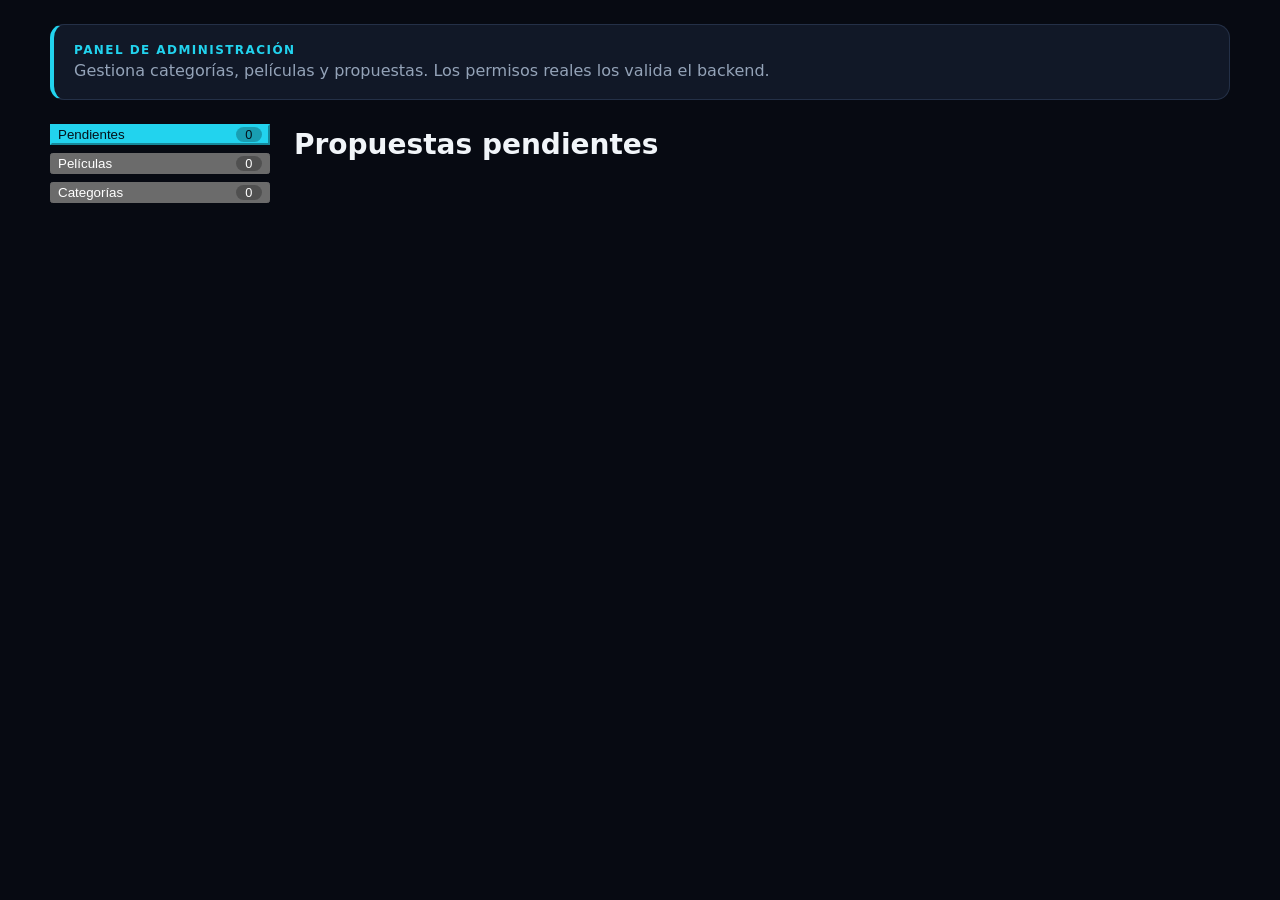
==== pages/admin.html @ 27f3c832 "feat: agregar estructura de la pagina" ====
<!DOCTYPE html>
<html lang="es" data-theme="dark">
<head>
    <meta charset="UTF-8">
    <meta name="viewport" content="width=device-width, initial-scale=1">
    <title>Administración · KAREN-FLIX</title>
    <link rel="stylesheet" href="../css/variables.css">
    <link rel="stylesheet" href="../css/base.css">
    <link rel="stylesheet" href="../css/components.css">
    <link rel="stylesheet" href="../css/admin.css">
</head>
<body>
    <div id="navbar"></div>
    <main class="contenedor" id="contenido-admin">
        <div class="admin-banner">
            <p class="eyebrow">Panel de administración</p>
            <p class="muted">Gestiona categorías, películas y propuestas. Los permisos reales los valida el backend.</p>
        </div>

        <div class="admin">
            <nav class="admin-menu" aria-label="Secciones del panel">
                <button class="btn" type="button" data-vista="pendientes" aria-selected="true">Pendientes <span class="contador" id="stat-pendientes">0</span></button>
                <button class="btn" type="button" data-vista="peliculas" aria-selected="false">Películas <span class="contador" id="stat-peliculas">0</span></button>
                <button class="btn" type="button" data-vista="categorias" aria-selected="false">Categorías <span class="contador" id="stat-categorias">0</span></button>
            </nav>

            <div>
                <section class="vista" id="vista-pendientes">
                    <h1 class="titulo-seccion">Propuestas pendientes</h1>
                    <div id="tabla-pendientes"></div>
                </section>

                <section class="vista" id="vista-peliculas" hidden>
                    <div class="admin-cabecera">
                        <h1 class="titulo-seccion">Películas y series</h1>
                        <button class="btn btn-primario" type="button" data-accion="nueva-pelicula">+ Nueva película</button>
                    </div>
                    <div id="tabla-peliculas"></div>
                </section>

                <section class="vista" id="vista-categorias" hidden>
                    <div class="admin-cabecera">
                        <h1 class="titulo-seccion">Categorías</h1>
                        <button class="btn btn-primario" type="button" data-accion="nueva-categoria">+ Nueva categoría</button>
                    </div>
                    <div id="tabla-categorias"></div>
                </section>
            </div>
        </div>
    </main>

    <dialog id="dlg-categoria" aria-labelledby="titulo-dlg-categoria">
        <form id="form-categoria" novalidate>
            <h2 id="titulo-dlg-categoria">Nueva categoría</h2>
            <div class="campo"><label for="c-nombre">Nombre</label><input id="c-nombre" name="nombre" maxlength="50"></div>
            <div class="campo"><label for="c-desc">Descripción</label><textarea id="c-desc" name="descripcion" rows="3" maxlength="200"></textarea></div>
            <p class="error-campo" id="error-categoria" role="alert"></p>
            <div class="acciones">
                <button class="btn btn-primario" type="submit">Guardar</button>
                <button class="btn" type="button" data-cerrar="dlg-categoria">Cancelar</button>
            </div>
        </form>
    </dialog>

    <dialog id="dlg-pelicula" aria-labelledby="titulo-dlg-pelicula">
        <form id="form-pelicula" novalidate>
            <h2 id="titulo-dlg-pelicula">Nueva película</h2>
            <div class="campo"><label for="p-titulo">Título</label><input id="p-titulo" name="titulo" maxlength="120"></div>
            <div class="campo"><label for="p-desc">Descripción</label><textarea id="p-desc" name="descripcion" rows="3"></textarea></div>
            <div class="campo"><label for="p-tipo">Tipo</label>
                <select id="p-tipo" name="tipo"><option value="pelicula">Película</option><option value="serie">Serie</option><option value="anime">Anime</option><option value="documental">Documental</option></select>
            </div>
            <div class="campo"><label for="p-anio">Año</label><input id="p-anio" name="anio" type="number" min="1900" max="2100"></div>
            <div class="campo"><label for="p-categoria">Categoría</label><select id="p-categoria" name="categoria_id"></select></div>
            <p class="error-campo" id="error-pelicula" role="alert"></p>
            <div class="acciones">
                <button class="btn btn-primario" type="submit">Guardar</button>
                <button class="btn" type="button" data-cerrar="dlg-pelicula">Cancelar</button>
            </div>
        </form>
    </dialog>

    <script type="module" src="../js/pages/admin.js"></script>
</body>
</html>
---- css/variables.css ----
:root {
  --bg: #070a12;
  --surface: #111827;
  --surface-2: #1a2233;
  --text: #f1f5f9;
  --muted: #94a3b8;
  --accent: #22d3ee;
  --accent-text: #04121a;
  --border: #243047;
  --danger: #f87171;
  --ok: #34d399;
  --radius: 14px;
  --espacio: 1rem;
  --fuente: "Inter", system-ui, -apple-system, "Segoe UI", sans-serif;
  color-scheme: dark;
}

[data-theme="light"] {
  --bg: #f4f7fb;
  --surface: #ffffff;
  --surface-2: #e8eef6;
  --text: #0f172a;
  --muted: #475569;
  --accent: #0891b2;
  --accent-text: #ffffff;
  --border: #cbd5e1;
  --danger: #dc2626;
  --ok: #059669;
  color-scheme: light;
}
---- css/base.css ----
*, *::before, *::after { box-sizing: border-box; margin: 0; }

body {
    background: var(--bg);
    color: var(--text);
    font-family: var(--fuente);
    line-height: 1.5;
    transition: background-color 0.3s, color 0.3s;
}

a { color: inherit; text-decoration: none; }
img { max-width: 100%; display: block; }

.contenedor { width: min(1180px, 100% - 2rem); margin-inline: auto; }
.seccion { padding-block: 2.5rem; }
.eyebrow { color: var(--accent); font-size: 0.75rem; font-weight: 700; letter-spacing: 0.12em; text-transform: uppercase; }
.titulo-seccion { font-size: 1.75rem; margin-bottom: 1rem; }
.muted { color: var(--muted); }
.vacio { color: var(--muted); padding: 1.5rem 0; }

.hero { padding-block: 3.5rem; background: radial-gradient(circle at 80% 20%, color-mix(in srgb, var(--accent) 22%, transparent), transparent 55%); }
.hero-grid { display: grid; grid-template-columns: 1.2fr 1fr; gap: 2rem; align-items: center; }
.hero h1 { font-size: clamp(2rem, 5vw, 3.6rem); line-height: 1.05; margin-block: 0.5rem 1rem; }
.hero-poster { aspect-ratio: 3 / 4; max-width: 320px; margin-inline: auto; border-radius: 20px; transform: rotate(3deg); }

.grid-tarjetas { display: grid; grid-template-columns: repeat(auto-fill, minmax(220px, 1fr)); gap: 1.25rem; }
.acciones { display: flex; flex-wrap: wrap; gap: 0.75rem; margin-top: 1.25rem; }

.carrusel { display: flex; gap: 1.25rem; overflow-x: auto; scroll-snap-type: x mandatory; padding-bottom: 0.75rem; }
.carrusel > * { flex: 0 0 220px; scroll-snap-align: start; }

.detalle-grid { display: grid; grid-template-columns: 280px 1fr; gap: 2rem; }
.footer { border-top: 1px solid var(--border); padding-block: 2rem; margin-top: 2rem; color: var(--muted); }
.footer-grid { display: flex; flex-wrap: wrap; gap: 1.5rem; justify-content: space-between; }

@media (max-width: 800px) {
    .hero-grid, .detalle-grid { grid-template-columns: 1fr; }
    .hero-poster { max-width: 220px; }
}
---- css/admin.css ----
/* Panel de administración: layout con menú lateral, distinto al sitio público */
.admin-banner { margin-top: 1.5rem; padding: 1rem 1.25rem; background: var(--surface); border: 1px solid var(--border); border-left: 4px solid var(--accent); border-radius: var(--radius); }
.admin { display: grid; grid-template-columns: 220px 1fr; gap: 1.5rem; padding-block: 1.5rem 3rem; align-items: start; }
.admin-menu { display: grid; gap: 0.5rem; position: sticky; top: 5rem; }
.admin-menu .btn { display: flex; justify-content: space-between; align-items: center; text-align: left; }
.admin-menu .btn[aria-selected="true"] { background: var(--accent); color: var(--accent-text); border-color: var(--accent); }
.contador { background: rgb(0 0 0 / 0.25); border-radius: 999px; padding: 0 0.6rem; font-size: 0.8rem; }
.admin-cabecera { display: flex; justify-content: space-between; align-items: center; gap: 1rem; flex-wrap: wrap; margin-bottom: 1rem; }
.admin-cabecera .titulo-seccion { margin-bottom: 0; }

.tabla-wrap { overflow-x: auto; background: var(--surface); border: 1px solid var(--border); border-radius: var(--radius); }
table { width: 100%; border-collapse: collapse; min-width: 560px; }
th, td { text-align: left; padding: 0.75rem 1rem; border-bottom: 1px solid var(--border); }
th { color: var(--muted); font-size: 0.8rem; text-transform: uppercase; letter-spacing: 0.06em; }
tbody tr:last-child td { border-bottom: 0; }
tbody tr:hover { background: var(--surface-2); }
.acciones-fila { display: flex; gap: 0.5rem; flex-wrap: wrap; }

.btn-sm { padding: 0.3rem 0.7rem; font-size: 0.85rem; }
.btn-ok { border-color: var(--ok); color: var(--ok); }
.btn-peligro { border-color: var(--danger); color: var(--danger); }

dialog { background: var(--surface); color: var(--text); border: 1px solid var(--border); border-radius: var(--radius); padding: 1.5rem; width: min(480px, 92vw); margin: auto; }
dialog::backdrop { background: rgb(0 0 0 / 0.6); }
dialog h2 { margin-bottom: 1rem; }

@media (max-width: 800px) {
    .admin { grid-template-columns: 1fr; }
    .admin-menu { grid-auto-flow: column; position: static; overflow-x: auto; }
}
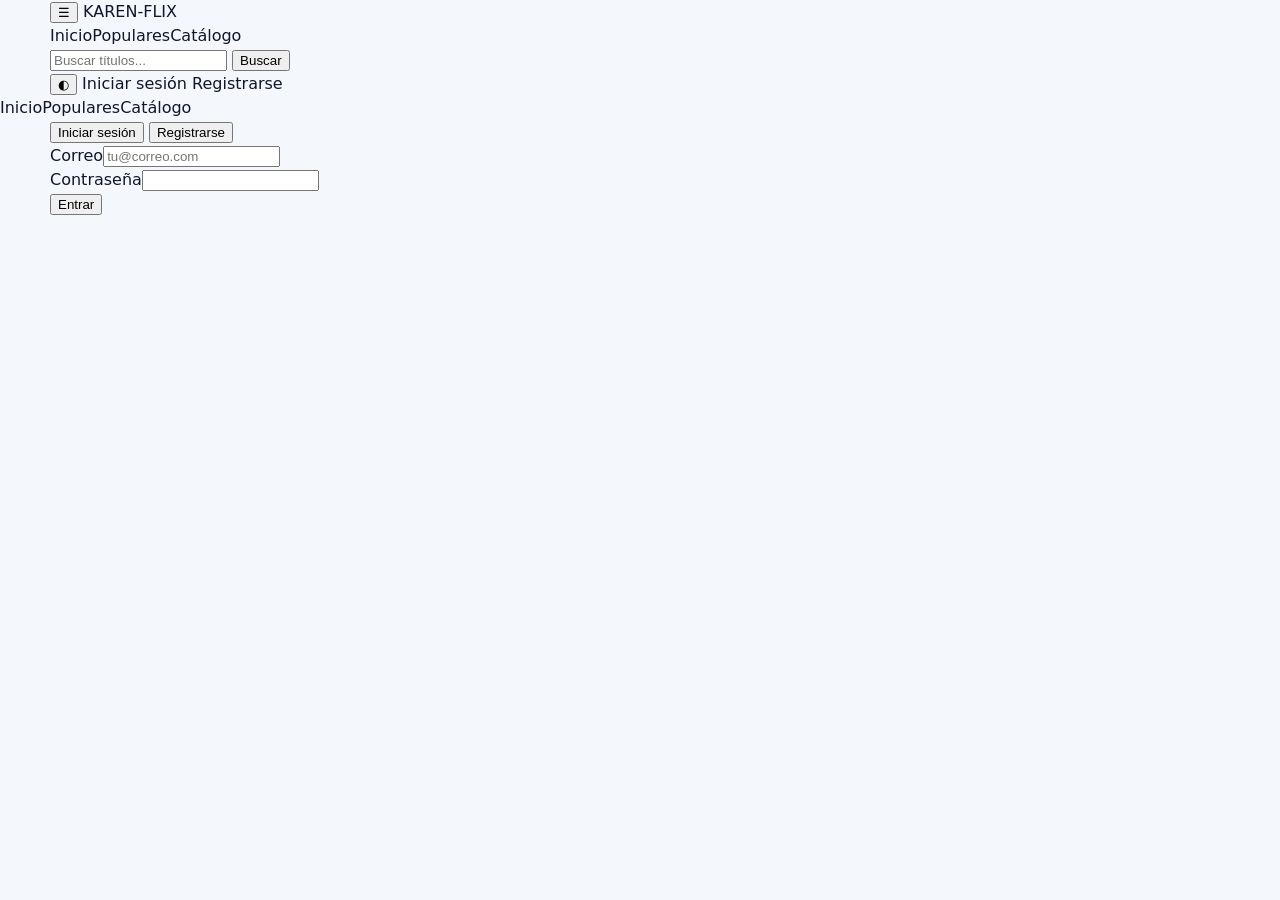
==== commit 2d957958: "feat(admin): implementar previsualizacion de poster y campos completos de pelicula" ====
--- a/pages/admin.html
+++ b/pages/admin.html
@@ -4,10 +4,10 @@
     <meta charset="UTF-8">
     <meta name="viewport" content="width=device-width, initial-scale=1">
     <title>Administración · KAREN-FLIX</title>
+    <link rel="stylesheet" href="../css/base.css">
     <link rel="stylesheet" href="../css/variables.css">
-    <link rel="stylesheet" href="../css/base.css">
-    <link rel="stylesheet" href="../css/components.css">
     <link rel="stylesheet" href="../css/admin.css">
+    <link rel="stylesheet" href="../css/componets.css">
 </head>
 <body>
     <div id="navbar"></div>
@@ -65,13 +65,43 @@
     <dialog id="dlg-pelicula" aria-labelledby="titulo-dlg-pelicula">
         <form id="form-pelicula" novalidate>
             <h2 id="titulo-dlg-pelicula">Nueva película</h2>
-            <div class="campo"><label for="p-titulo">Título</label><input id="p-titulo" name="titulo" maxlength="120"></div>
-            <div class="campo"><label for="p-desc">Descripción</label><textarea id="p-desc" name="descripcion" rows="3"></textarea></div>
-            <div class="campo"><label for="p-tipo">Tipo</label>
-                <select id="p-tipo" name="tipo"><option value="pelicula">Película</option><option value="serie">Serie</option><option value="anime">Anime</option><option value="documental">Documental</option></select>
+            <div class="campo"><label for="p-titulo">Título *</label><input id="p-titulo" name="titulo" maxlength="120" required></div>
+            <div class="campo"><label for="p-desc">Descripción *</label><textarea id="p-desc" name="descripcion" rows="3" required></textarea></div>
+            
+            <div class="grid-form-2">
+                <div class="campo"><label for="p-tipo">Tipo</label>
+                    <select id="p-tipo" name="tipo">
+                        <option value="pelicula">Película</option>
+                        <option value="serie">Serie</option>
+                        <option value="anime">Anime</option>
+                    </select>
+                </div>
+                <div class="campo"><label for="p-anio">Año *</label><input id="p-anio" name="anio" type="number" min="1900" max="2100" required></div>
             </div>
-            <div class="campo"><label for="p-anio">Año</label><input id="p-anio" name="anio" type="number" min="1900" max="2100"></div>
-            <div class="campo"><label for="p-categoria">Categoría</label><select id="p-categoria" name="categoria_id"></select></div>
+
+            <div class="grid-form-2">
+                <div class="campo"><label for="p-duracion">Duración (minutos)</label><input id="p-duracion" name="duracion_minutos" type="number" min="1" max="600" placeholder="Ej: 120"></div>
+                <div class="campo"><label for="p-categoria">Categoría *</label><select id="p-categoria" name="categoria_id" required></select></div>
+            </div>
+
+            <div class="campo"><label for="p-director">Director</label><input id="p-director" name="director" maxlength="150" placeholder="Ej: Christopher Nolan"></div>
+            <div class="campo"><label for="p-actores">Actores (separados por coma)</label><input id="p-actores" name="actores" maxlength="255" placeholder="Ej: Leonardo DiCaprio, Joseph Gordon-Levitt"></div>
+
+            <div class="campo"><label for="p-trailer">Enlace de Tráiler (YouTube)</label><input id="p-trailer" name="trailer_url" type="url" placeholder="https://www.youtube.com/watch?v=..."></div>
+
+            <!-- HU-17: Subida y visualización de pósters en vivo -->
+            <div class="campo">
+                <label for="p-imagen">URL del Póster (Imagen) *</label>
+                <input id="p-imagen" name="imagen_url" type="url" placeholder="https://image.tmdb.org/t/p/... o enlace web" required>
+            </div>
+            <div class="poster-preview-wrap">
+                <span class="preview-label">Previsualización del póster (HU-17):</span>
+                <div class="poster-preview-box">
+                    <img id="p-poster-preview" src="" alt="Previsualización" class="poster-preview-img" hidden>
+                    <p id="p-poster-placeholder" class="poster-placeholder">Ingresa una URL de imagen válida para previsualizar</p>
+                </div>
+            </div>
+
             <p class="error-campo" id="error-pelicula" role="alert"></p>
             <div class="acciones">
                 <button class="btn btn-primario" type="submit">Guardar</button>
--- a/css/admin.css
+++ b/css/admin.css
@@ -28,3 +28,36 @@
     .admin { grid-template-columns: 1fr; }
     .admin-menu { grid-auto-flow: column; position: static; overflow-x: auto; }
 }
+
+/* Layout de dos columnas en formulario */
+.grid-form-2 { display: grid; grid-template-columns: 1fr 1fr; gap: 0.75rem; }
+
+/* HU-17: Contenedor de previsualización en vivo del póster */
+.poster-preview-wrap { margin-bottom: 1rem; }
+.preview-label { display: block; font-size: 0.8rem; color: var(--muted); margin-bottom: 0.35rem; }
+.poster-preview-box {
+    width: 140px;
+    height: 200px;
+    border: 2px dashed var(--border);
+    border-radius: var(--radius);
+    display: flex;
+    align-items: center;
+    justify-content: center;
+    background: var(--surface-2);
+    overflow: hidden;
+    position: relative;
+    text-align: center;
+    padding: 0.5rem;
+}
+.poster-preview-img {
+    width: 100%;
+    height: 100%;
+    object-fit: cover;
+    border-radius: calc(var(--radius) - 2px);
+}
+.poster-placeholder {
+    font-size: 0.75rem;
+    color: var(--muted);
+    line-height: 1.3;
+    margin: 0;
+}
--- a/css/componets.css
+++ b/css/componets.css
@@ -0,0 +1,74 @@
+/* ---------- Navbar ---------- */
+.navbar { position: sticky; top: 0; z-index: 20; background: color-mix(in srgb, var(--bg) 92%, transparent); border-bottom: 1px solid var(--border); backdrop-filter: blur(8px); }
+.navbar-fila { display: flex; align-items: center; gap: 1rem; padding-block: 0.75rem; flex-wrap: wrap; }
+.logo { font-weight: 800; letter-spacing: 0.06em; font-size: 1.2rem; }
+.logo span { color: var(--accent); }
+.nav-links { display: flex; gap: 1rem; }
+.nav-links a { color: var(--muted); padding: 0.25rem 0; border-bottom: 2px solid transparent; }
+.nav-links a:hover, .nav-links a.activo { color: var(--text); border-color: var(--accent); }
+.buscador { display: flex; gap: 0.5rem; margin-left: auto; }
+.nav-acciones { display: flex; gap: 0.5rem; align-items: center; }
+
+/* ---------- Menú lateral ---------- */
+.panel { position: fixed; inset: 0 auto 0 0; width: 260px; background: var(--surface); border-right: 1px solid var(--border); padding: 1.5rem; z-index: 40; transform: translateX(-100%); transition: transform 0.3s; display: flex; flex-direction: column; gap: 0.75rem; }
+.panel a { padding: 0.6rem 0.75rem; border-radius: 10px; }
+.panel a:hover, .panel a.activo { background: var(--surface-2); }
+.fondo-panel { position: fixed; inset: 0; background: rgb(0 0 0 / 0.55); z-index: 30; opacity: 0; pointer-events: none; transition: opacity 0.3s; }
+body.menu-abierto .panel { transform: none; }
+body.menu-abierto .fondo-panel { opacity: 1; pointer-events: auto; }
+
+/* ---------- Botones y formularios ---------- */
+.btn { border: 1px solid var(--border); background: var(--surface-2); color: var(--text); font: inherit; font-weight: 700; padding: 0.6rem 1.1rem; border-radius: 10px; cursor: pointer; transition: transform 0.15s, background-color 0.2s; }
+.btn:hover { transform: translateY(-2px); }
+.btn:focus-visible, input:focus-visible, select:focus-visible, textarea:focus-visible { outline: 2px solid var(--accent); outline-offset: 2px; }
+.btn-primario { background: var(--accent); color: var(--accent-text); border-color: var(--accent); }
+.btn:disabled { opacity: 0.6; cursor: wait; transform: none; }
+.btn-icono { padding: 0.5rem 0.7rem; }
+
+input, select, textarea { width: 100%; font: inherit; color: var(--text); background: var(--surface-2); border: 1px solid var(--border); border-radius: 10px; padding: 0.6rem 0.8rem; }
+.campo { display: grid; gap: 0.35rem; margin-bottom: 1rem; }
+.campo label { color: var(--muted); font-size: 0.9rem; }
+.error-campo { color: var(--danger); font-size: 0.85rem; min-height: 1.1em; }
+.caja { background: var(--surface); border: 1px solid var(--border); border-radius: var(--radius); padding: 1.5rem; }
+.caja-auth { max-width: 440px; margin: 3rem auto; }
+.pestanas { display: flex; gap: 0.5rem; margin-bottom: 1.25rem; }
+.pestanas .btn[aria-selected="true"] { background: var(--accent); color: var(--accent-text); }
+.chips { display: flex; flex-wrap: wrap; gap: 0.5rem; margin-block: 1rem; }
+.chip[aria-pressed="true"] { background: var(--accent); color: var(--accent-text); }
+.filtros { display: grid; grid-template-columns: 2fr repeat(3, 1fr); gap: 0.75rem; }
+
+/* ---------- Tarjetas ---------- */
+.poster { background: linear-gradient(145deg, hsl(var(--h) 60% 38%), hsl(calc(var(--h) + 50) 65% 28%)); display: grid; place-items: end start; padding: 1rem; color: #fff; font-weight: 800; }
+.tarjeta { background: var(--surface); border: 1px solid var(--border); border-radius: var(--radius); overflow: hidden; display: flex; flex-direction: column; transition: transform 0.2s, border-color 0.2s; }
+.tarjeta:hover, .tarjeta:focus-within { transform: translateY(-4px); border-color: var(--accent); }
+.tarjeta .poster { aspect-ratio: 3 / 2; position: relative; }
+.badge { position: absolute; top: 0.75rem; left: 0.75rem; background: rgb(0 0 0 / 0.45); border-radius: 999px; padding: 0.1rem 0.6rem; font-size: 0.75rem; }
+.tarjeta-cuerpo { padding: 1rem; display: grid; gap: 0.4rem; flex: 1; }
+.tarjeta-cuerpo h3 { font-size: 1.05rem; }
+.score { color: #fbbf24; font-weight: 700; }
+.top-numero { font-size: 2rem; color: var(--accent); font-weight: 800; }
+
+/* ---------- Reseñas ---------- */
+.resena { border-left: 3px solid var(--accent); background: var(--surface); border-radius: 0 var(--radius) var(--radius) 0; padding: 1rem 1.25rem; margin-bottom: 1rem; }
+.resena-cabecera { display: flex; justify-content: space-between; gap: 1rem; flex-wrap: wrap; }
+.selector-nota { display: flex; flex-wrap: wrap; gap: 0.4rem; }
+.selector-nota .btn { min-width: 2.4rem; padding: 0.4rem 0; }
+.selector-nota .btn[aria-pressed="true"] { background: var(--accent); color: var(--accent-text); }
+.reaccion[aria-pressed="true"] { border-color: var(--accent); color: var(--accent); }
+
+/* ---------- Avisos ---------- */
+.toasts { position: fixed; right: 1rem; bottom: 1rem; display: grid; gap: 0.5rem; z-index: 60; }
+.toast { background: var(--surface); border: 1px solid var(--border); border-left: 4px solid var(--ok); padding: 0.75rem 1rem; border-radius: 10px; opacity: 0; transform: translateY(10px); transition: opacity 0.3s, transform 0.3s; }
+.toast.error { border-left-color: var(--danger); }
+.toast.visible { opacity: 1; transform: none; }
+body.cargando { cursor: progress; }
+body.cargando main { opacity: 0.6; }
+
+@media (max-width: 800px) {
+    .nav-links { display: none; }
+    .buscador { order: 5; width: 100%; margin-left: 0; }
+    .filtros { grid-template-columns: 1fr 1fr; }
+}
+@media (max-width: 480px) {
+    .nav-acciones .btn-texto { display: none; }
+}
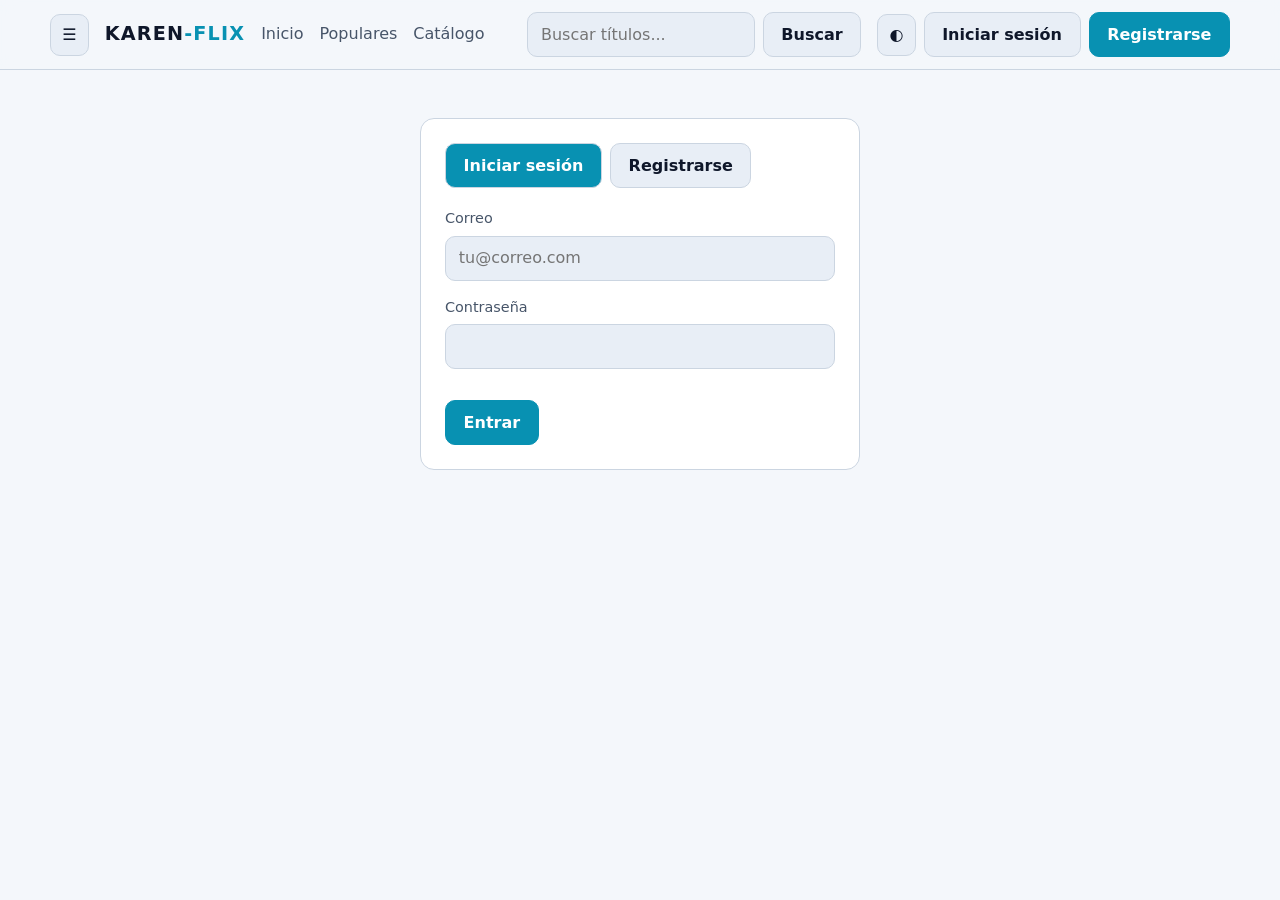
==== commit 3293d613: "fix: correcion de links" ====
--- a/pages/admin.html
+++ b/pages/admin.html
@@ -65,43 +65,13 @@
     <dialog id="dlg-pelicula" aria-labelledby="titulo-dlg-pelicula">
         <form id="form-pelicula" novalidate>
             <h2 id="titulo-dlg-pelicula">Nueva película</h2>
-            <div class="campo"><label for="p-titulo">Título *</label><input id="p-titulo" name="titulo" maxlength="120" required></div>
-            <div class="campo"><label for="p-desc">Descripción *</label><textarea id="p-desc" name="descripcion" rows="3" required></textarea></div>
-            
-            <div class="grid-form-2">
-                <div class="campo"><label for="p-tipo">Tipo</label>
-                    <select id="p-tipo" name="tipo">
-                        <option value="pelicula">Película</option>
-                        <option value="serie">Serie</option>
-                        <option value="anime">Anime</option>
-                    </select>
-                </div>
-                <div class="campo"><label for="p-anio">Año *</label><input id="p-anio" name="anio" type="number" min="1900" max="2100" required></div>
+            <div class="campo"><label for="p-titulo">Título</label><input id="p-titulo" name="titulo" maxlength="120"></div>
+            <div class="campo"><label for="p-desc">Descripción</label><textarea id="p-desc" name="descripcion" rows="3"></textarea></div>
+            <div class="campo"><label for="p-tipo">Tipo</label>
+                <select id="p-tipo" name="tipo"><option value="pelicula">Película</option><option value="serie">Serie</option><option value="anime">Anime</option><option value="documental">Documental</option></select>
             </div>
-
-            <div class="grid-form-2">
-                <div class="campo"><label for="p-duracion">Duración (minutos)</label><input id="p-duracion" name="duracion_minutos" type="number" min="1" max="600" placeholder="Ej: 120"></div>
-                <div class="campo"><label for="p-categoria">Categoría *</label><select id="p-categoria" name="categoria_id" required></select></div>
-            </div>
-
-            <div class="campo"><label for="p-director">Director</label><input id="p-director" name="director" maxlength="150" placeholder="Ej: Christopher Nolan"></div>
-            <div class="campo"><label for="p-actores">Actores (separados por coma)</label><input id="p-actores" name="actores" maxlength="255" placeholder="Ej: Leonardo DiCaprio, Joseph Gordon-Levitt"></div>
-
-            <div class="campo"><label for="p-trailer">Enlace de Tráiler (YouTube)</label><input id="p-trailer" name="trailer_url" type="url" placeholder="https://www.youtube.com/watch?v=..."></div>
-
-            <!-- HU-17: Subida y visualización de pósters en vivo -->
-            <div class="campo">
-                <label for="p-imagen">URL del Póster (Imagen) *</label>
-                <input id="p-imagen" name="imagen_url" type="url" placeholder="https://image.tmdb.org/t/p/... o enlace web" required>
-            </div>
-            <div class="poster-preview-wrap">
-                <span class="preview-label">Previsualización del póster (HU-17):</span>
-                <div class="poster-preview-box">
-                    <img id="p-poster-preview" src="" alt="Previsualización" class="poster-preview-img" hidden>
-                    <p id="p-poster-placeholder" class="poster-placeholder">Ingresa una URL de imagen válida para previsualizar</p>
-                </div>
-            </div>
-
+            <div class="campo"><label for="p-anio">Año</label><input id="p-anio" name="anio" type="number" min="1900" max="2100"></div>
+            <div class="campo"><label for="p-categoria">Categoría</label><select id="p-categoria" name="categoria_id"></select></div>
             <p class="error-campo" id="error-pelicula" role="alert"></p>
             <div class="acciones">
                 <button class="btn btn-primario" type="submit">Guardar</button>
--- a/css/componets.css
+++ b/css/componets.css
@@ -1,4 +1,3 @@
-/* ---------- Navbar ---------- */
 .navbar { position: sticky; top: 0; z-index: 20; background: color-mix(in srgb, var(--bg) 92%, transparent); border-bottom: 1px solid var(--border); backdrop-filter: blur(8px); }
 .navbar-fila { display: flex; align-items: center; gap: 1rem; padding-block: 0.75rem; flex-wrap: wrap; }
 .logo { font-weight: 800; letter-spacing: 0.06em; font-size: 1.2rem; }
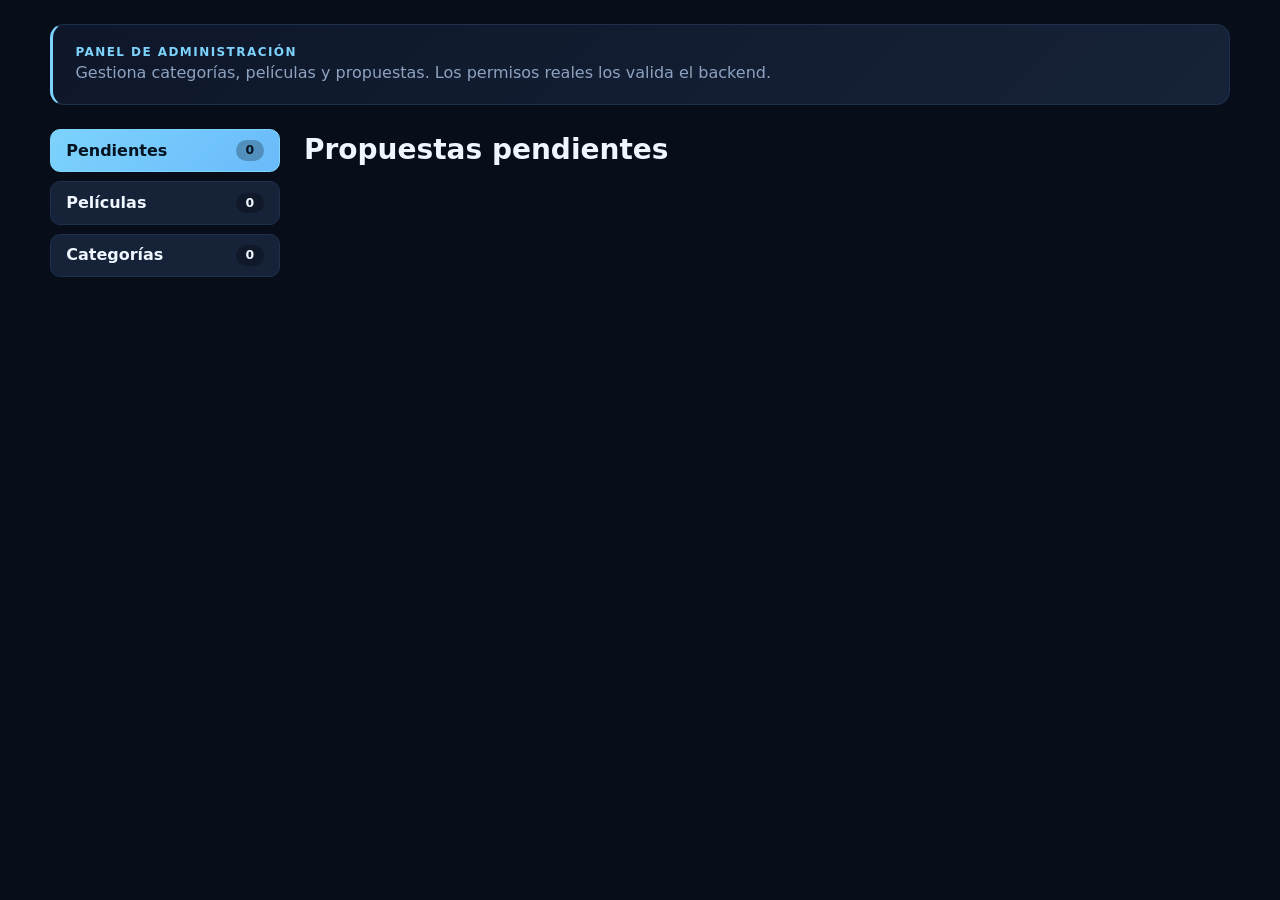
==== commit 8b982fbd: "Merge branch 'develop' into auth" ====
--- a/pages/admin.html
+++ b/pages/admin.html
@@ -65,13 +65,43 @@
     <dialog id="dlg-pelicula" aria-labelledby="titulo-dlg-pelicula">
         <form id="form-pelicula" novalidate>
             <h2 id="titulo-dlg-pelicula">Nueva película</h2>
-            <div class="campo"><label for="p-titulo">Título</label><input id="p-titulo" name="titulo" maxlength="120"></div>
-            <div class="campo"><label for="p-desc">Descripción</label><textarea id="p-desc" name="descripcion" rows="3"></textarea></div>
-            <div class="campo"><label for="p-tipo">Tipo</label>
-                <select id="p-tipo" name="tipo"><option value="pelicula">Película</option><option value="serie">Serie</option><option value="anime">Anime</option><option value="documental">Documental</option></select>
+            <div class="campo"><label for="p-titulo">Título *</label><input id="p-titulo" name="titulo" maxlength="120" required></div>
+            <div class="campo"><label for="p-desc">Descripción *</label><textarea id="p-desc" name="descripcion" rows="3" required></textarea></div>
+            
+            <div class="grid-form-2">
+                <div class="campo"><label for="p-tipo">Tipo</label>
+                    <select id="p-tipo" name="tipo">
+                        <option value="pelicula">Película</option>
+                        <option value="serie">Serie</option>
+                        <option value="anime">Anime</option>
+                    </select>
+                </div>
+                <div class="campo"><label for="p-anio">Año *</label><input id="p-anio" name="anio" type="number" min="1900" max="2100" required></div>
             </div>
-            <div class="campo"><label for="p-anio">Año</label><input id="p-anio" name="anio" type="number" min="1900" max="2100"></div>
-            <div class="campo"><label for="p-categoria">Categoría</label><select id="p-categoria" name="categoria_id"></select></div>
+
+            <div class="grid-form-2">
+                <div class="campo"><label for="p-duracion">Duración (minutos)</label><input id="p-duracion" name="duracion_minutos" type="number" min="1" max="600" placeholder="Ej: 120"></div>
+                <div class="campo"><label for="p-categoria">Categoría *</label><select id="p-categoria" name="categoria_id" required></select></div>
+            </div>
+
+            <div class="campo"><label for="p-director">Director</label><input id="p-director" name="director" maxlength="150" placeholder="Ej: Christopher Nolan"></div>
+            <div class="campo"><label for="p-actores">Actores (separados por coma)</label><input id="p-actores" name="actores" maxlength="255" placeholder="Ej: Leonardo DiCaprio, Joseph Gordon-Levitt"></div>
+
+            <div class="campo"><label for="p-trailer">Enlace de Tráiler (YouTube)</label><input id="p-trailer" name="trailer_url" type="url" placeholder="https://www.youtube.com/watch?v=..."></div>
+
+            <!-- HU-17: Subida y visualización de pósters en vivo -->
+            <div class="campo">
+                <label for="p-imagen">URL del Póster (Imagen) *</label>
+                <input id="p-imagen" name="imagen_url" type="url" placeholder="https://image.tmdb.org/t/p/... o enlace web" required>
+            </div>
+            <div class="poster-preview-wrap">
+                <span class="preview-label">Previsualización del póster (HU-17):</span>
+                <div class="poster-preview-box">
+                    <img id="p-poster-preview" src="" alt="Previsualización" class="poster-preview-img" hidden>
+                    <p id="p-poster-placeholder" class="poster-placeholder">Ingresa una URL de imagen válida para previsualizar</p>
+                </div>
+            </div>
+
             <p class="error-campo" id="error-pelicula" role="alert"></p>
             <div class="acciones">
                 <button class="btn btn-primario" type="submit">Guardar</button>
--- a/css/base.css
+++ b/css/base.css
@@ -1,4 +1,6 @@
 *, *::before, *::after { box-sizing: border-box; margin: 0; }
+
+[hidden] { display: none !important; }
 
 body {
     background: var(--bg);
@@ -18,10 +20,16 @@
 .muted { color: var(--muted); }
 .vacio { color: var(--muted); padding: 1.5rem 0; }
 
-.hero { padding-block: 3.5rem; background: radial-gradient(circle at 80% 20%, color-mix(in srgb, var(--accent) 22%, transparent), transparent 55%); }
-.hero-grid { display: grid; grid-template-columns: 1.2fr 1fr; gap: 2rem; align-items: center; }
-.hero h1 { font-size: clamp(2rem, 5vw, 3.6rem); line-height: 1.05; margin-block: 0.5rem 1rem; }
-.hero-poster { aspect-ratio: 3 / 4; max-width: 320px; margin-inline: auto; border-radius: 20px; transform: rotate(3deg); }
+.hero {
+    padding-block: 3rem;
+    background:
+        radial-gradient(circle at 82% 22%, color-mix(in srgb, var(--accent) 16%, transparent), transparent 50%),
+        radial-gradient(circle at 18% 80%, color-mix(in srgb, var(--accent-2) 14%, transparent), transparent 55%);
+    border-bottom: 1px solid color-mix(in srgb, var(--border) 65%, transparent);
+}
+.hero-grid { display: grid; grid-template-columns: 1.25fr 0.95fr; gap: 2.5rem; align-items: center; }
+.hero h1 { font-size: clamp(2rem, 4.5vw, 3.3rem); line-height: 1.08; margin-block: 0.5rem 0.9rem; }
+.hero-poster { aspect-ratio: 2 / 2.85; width: 100%; max-width: 270px; margin-inline: auto; border-radius: 18px; }
 
 .grid-tarjetas { display: grid; grid-template-columns: repeat(auto-fill, minmax(220px, 1fr)); gap: 1.25rem; }
 .acciones { display: flex; flex-wrap: wrap; gap: 0.75rem; margin-top: 1.25rem; }
@@ -29,11 +37,16 @@
 .carrusel { display: flex; gap: 1.25rem; overflow-x: auto; scroll-snap-type: x mandatory; padding-bottom: 0.75rem; }
 .carrusel > * { flex: 0 0 220px; scroll-snap-align: start; }
 
-.detalle-grid { display: grid; grid-template-columns: 280px 1fr; gap: 2rem; }
+.detalle-grid {
+    display: grid;
+    grid-template-columns: 240px minmax(0, 1fr);
+    gap: 2.5rem;
+    align-items: start;
+}
 .footer { border-top: 1px solid var(--border); padding-block: 2rem; margin-top: 2rem; color: var(--muted); }
 .footer-grid { display: flex; flex-wrap: wrap; gap: 1.5rem; justify-content: space-between; }
 
 @media (max-width: 800px) {
-    .hero-grid, .detalle-grid { grid-template-columns: 1fr; }
+    .hero-grid, .detalle-grid { grid-template-columns: 1fr; gap: 1.5rem; }
     .hero-poster { max-width: 220px; }
 }
--- a/css/variables.css
+++ b/css/variables.css
@@ -1,14 +1,16 @@
 :root {
-  --bg: #070a12;
-  --surface: #111827;
-  --surface-2: #1a2233;
-  --text: #f1f5f9;
-  --muted: #94a3b8;
-  --accent: #22d3ee;
-  --accent-text: #04121a;
-  --border: #243047;
+  --bg: #070d19;
+  --surface: #0e1729;
+  --surface-2: #162238;
+  --text: #eff6ff;
+  --muted: #8da2c0;
+  --accent: #7dd3fc;
+  --accent-2: #3b82f6;
+  --accent-ice: #bae6fd;
+  --accent-text: #061320;
+  --border: #1e304c;
   --danger: #f87171;
-  --ok: #34d399;
+  --ok: #38bdf8;
   --radius: 14px;
   --espacio: 1rem;
   --fuente: "Inter", system-ui, -apple-system, "Segoe UI", sans-serif;
@@ -16,15 +18,17 @@
 }
 
 [data-theme="light"] {
-  --bg: #f4f7fb;
+  --bg: #f0f6fc;
   --surface: #ffffff;
-  --surface-2: #e8eef6;
-  --text: #0f172a;
-  --muted: #475569;
-  --accent: #0891b2;
+  --surface-2: #e2edf8;
+  --text: #0c192c;
+  --muted: #4b6382;
+  --accent: #0284c7;
+  --accent-2: #2563eb;
+  --accent-ice: #0369a1;
   --accent-text: #ffffff;
-  --border: #cbd5e1;
+  --border: #c5d7ec;
   --danger: #dc2626;
-  --ok: #059669;
+  --ok: #0284c7;
   color-scheme: light;
 }
--- a/css/admin.css
+++ b/css/admin.css
@@ -1,43 +1,55 @@
-/* Panel de administración: layout con menú lateral, distinto al sitio público */
-.admin-banner { margin-top: 1.5rem; padding: 1rem 1.25rem; background: var(--surface); border: 1px solid var(--border); border-left: 4px solid var(--accent); border-radius: var(--radius); }
-.admin { display: grid; grid-template-columns: 220px 1fr; gap: 1.5rem; padding-block: 1.5rem 3rem; align-items: start; }
-.admin-menu { display: grid; gap: 0.5rem; position: sticky; top: 5rem; }
+/* Panel de administración: layout con menú lateral en gama celeste y azul cobalto */
+.admin-banner {
+    margin-top: 1.5rem;
+    padding: 1.15rem 1.4rem;
+    background: linear-gradient(135deg, var(--surface), var(--surface-2));
+    border: 1px solid var(--border);
+    border-left: 3px solid var(--accent);
+    border-radius: var(--radius);
+}
+.admin { display: grid; grid-template-columns: 230px 1fr; gap: 1.5rem; padding-block: 1.5rem 3rem; align-items: start; }
+.admin-menu { display: grid; gap: 0.55rem; position: sticky; top: 5rem; }
 .admin-menu .btn { display: flex; justify-content: space-between; align-items: center; text-align: left; }
-.admin-menu .btn[aria-selected="true"] { background: var(--accent); color: var(--accent-text); border-color: var(--accent); }
-.contador { background: rgb(0 0 0 / 0.25); border-radius: 999px; padding: 0 0.6rem; font-size: 0.8rem; }
+.admin-menu .btn[aria-selected="true"] {
+    background: linear-gradient(135deg, var(--accent), color-mix(in srgb, var(--accent) 70%, var(--accent-2)));
+    color: var(--accent-text);
+    border-color: var(--accent);
+}
+.contador { background: rgb(0 0 0 / 0.25); border-radius: 999px; padding: 0.05rem 0.6rem; font-size: 0.78rem; font-weight: 700; }
 .admin-cabecera { display: flex; justify-content: space-between; align-items: center; gap: 1rem; flex-wrap: wrap; margin-bottom: 1rem; }
 .admin-cabecera .titulo-seccion { margin-bottom: 0; }
 
 .tabla-wrap { overflow-x: auto; background: var(--surface); border: 1px solid var(--border); border-radius: var(--radius); }
-table { width: 100%; border-collapse: collapse; min-width: 560px; }
-th, td { text-align: left; padding: 0.75rem 1rem; border-bottom: 1px solid var(--border); }
-th { color: var(--muted); font-size: 0.8rem; text-transform: uppercase; letter-spacing: 0.06em; }
+table { width: 100%; border-collapse: collapse; min-width: 600px; }
+th, td { text-align: left; padding: 0.8rem 1rem; border-bottom: 1px solid var(--border); vertical-align: middle; }
+th { color: var(--muted); font-size: 0.76rem; text-transform: uppercase; letter-spacing: 0.06em; background: var(--surface-2); }
 tbody tr:last-child td { border-bottom: 0; }
-tbody tr:hover { background: var(--surface-2); }
+tbody tr:hover { background: color-mix(in srgb, var(--surface-2) 70%, transparent); }
 .acciones-fila { display: flex; gap: 0.5rem; flex-wrap: wrap; }
 
-.btn-sm { padding: 0.3rem 0.7rem; font-size: 0.85rem; }
-.btn-ok { border-color: var(--ok); color: var(--ok); }
+.celda-pelicula-info { display: flex; align-items: center; gap: 0.75rem; }
+.admin-thumb { width: 40px; height: 56px; object-fit: cover; border-radius: 6px; border: 1px solid var(--border); flex-shrink: 0; }
+.admin-thumb-placeholder { width: 40px; height: 56px; border-radius: 6px; background: var(--surface-2); border: 1px solid var(--border); display: inline-grid; place-items: center; font-size: 0.75rem; font-weight: 700; color: var(--accent); flex-shrink: 0; }
+.badge-tabla { background: var(--surface-2); border: 1px solid var(--border); padding: 0.15rem 0.55rem; border-radius: 999px; font-size: 0.75rem; text-transform: capitalize; }
+
+.btn-sm { padding: 0.32rem 0.72rem; font-size: 0.83rem; }
+.btn-ok { border-color: var(--accent); color: var(--accent); }
+.btn-ok:hover { background: color-mix(in srgb, var(--accent) 14%, transparent); }
 .btn-peligro { border-color: var(--danger); color: var(--danger); }
+.btn-peligro:hover { background: color-mix(in srgb, var(--danger) 14%, transparent); }
 
-dialog { background: var(--surface); color: var(--text); border: 1px solid var(--border); border-radius: var(--radius); padding: 1.5rem; width: min(480px, 92vw); margin: auto; }
-dialog::backdrop { background: rgb(0 0 0 / 0.6); }
+dialog { background: var(--surface); color: var(--text); border: 1px solid var(--border); border-top: 3px solid var(--accent); border-radius: var(--radius); padding: 1.5rem; width: min(520px, 94vw); max-height: 90vh; overflow-y: auto; margin: auto; box-shadow: 0 24px 60px rgb(0 0 0 / 0.7); }
+dialog::backdrop { background: rgb(0 0 0 / 0.7); backdrop-filter: blur(4px); }
 dialog h2 { margin-bottom: 1rem; }
 
-@media (max-width: 800px) {
-    .admin { grid-template-columns: 1fr; }
-    .admin-menu { grid-auto-flow: column; position: static; overflow-x: auto; }
-}
-
-/* Layout de dos columnas en formulario */
 .grid-form-2 { display: grid; grid-template-columns: 1fr 1fr; gap: 0.75rem; }
 
 /* HU-17: Contenedor de previsualización en vivo del póster */
 .poster-preview-wrap { margin-bottom: 1rem; }
 .preview-label { display: block; font-size: 0.8rem; color: var(--muted); margin-bottom: 0.35rem; }
 .poster-preview-box {
-    width: 140px;
-    height: 200px;
+    width: 135px;
+    height: 195px;
     border: 2px dashed var(--border);
     border-radius: var(--radius);
     display: flex;
@@ -61,3 +73,8 @@
     line-height: 1.3;
     margin: 0;
 }
+
+@media (max-width: 800px) {
+    .admin, .grid-form-2 { grid-template-columns: 1fr; }
+    .admin-menu { grid-auto-flow: column; position: static; overflow-x: auto; }
+}
--- a/css/componets.css
+++ b/css/componets.css
@@ -1,12 +1,196 @@
-.navbar { position: sticky; top: 0; z-index: 20; background: color-mix(in srgb, var(--bg) 92%, transparent); border-bottom: 1px solid var(--border); backdrop-filter: blur(8px); }
-.navbar-fila { display: flex; align-items: center; gap: 1rem; padding-block: 0.75rem; flex-wrap: wrap; }
-.logo { font-weight: 800; letter-spacing: 0.06em; font-size: 1.2rem; }
+/* ---------- Cinta Superior Minimalista & Navbar ---------- */
+.cinta-cine {
+    height: 4px;
+    background: repeating-linear-gradient(
+        90deg,
+        var(--accent) 0px,
+        var(--accent) 16px,
+        var(--accent-2) 16px,
+        var(--accent-2) 26px,
+        transparent 26px,
+        transparent 34px
+    );
+    opacity: 0.75;
+}
+.navbar {
+    position: sticky;
+    top: 0;
+    z-index: 50;
+    background: color-mix(in srgb, var(--bg) 90%, transparent);
+    border-bottom: 1px solid var(--border);
+    backdrop-filter: blur(12px);
+}
+.navbar-fila { display: flex; align-items: center; gap: 0.9rem; padding-block: 0.75rem; flex-wrap: wrap; }
+.logo { font-weight: 900; letter-spacing: 0.05em; font-size: 1.2rem; display: inline-flex; align-items: center; }
 .logo span { color: var(--accent); }
-.nav-links { display: flex; gap: 1rem; }
-.nav-links a { color: var(--muted); padding: 0.25rem 0; border-bottom: 2px solid transparent; }
+.nav-links { display: flex; gap: 1.15rem; }
+.nav-links a { color: var(--muted); padding: 0.3rem 0.15rem; border-bottom: 2px solid transparent; font-weight: 600; transition: color 0.2s, border-color 0.2s; }
 .nav-links a:hover, .nav-links a.activo { color: var(--text); border-color: var(--accent); }
-.buscador { display: flex; gap: 0.5rem; margin-left: auto; }
-.nav-acciones { display: flex; gap: 0.5rem; align-items: center; }
+.buscador { display: flex; gap: 0.4rem; max-width: 280px; }
+.buscador-grupo { display: flex; align-items: center; gap: 0.45rem; margin-left: auto; }
+.nav-cat-wrap { position: relative; }
+.btn-cat-nav { white-space: nowrap; color: var(--accent-ice); border-color: var(--border); }
+.nav-cat-dropdown {
+    position: absolute;
+    top: calc(100% + 0.5rem);
+    left: 0;
+    min-width: 200px;
+    background: var(--surface);
+    border: 1px solid var(--border);
+    border-radius: 12px;
+    box-shadow: 0 16px 36px rgb(0 0 0 / 0.55);
+    padding: 0.4rem;
+    z-index: 85;
+    display: grid;
+    gap: 0.15rem;
+}
+.nav-cat-dropdown a {
+    padding: 0.48rem 0.75rem;
+    border-radius: 8px;
+    font-size: 0.84rem;
+    font-weight: 500;
+    color: var(--text);
+    transition: background-color 0.15s, color 0.15s;
+}
+.nav-cat-dropdown a:hover {
+    background: var(--surface-2);
+    color: var(--accent);
+}
+.nav-cat-fav {
+    border-top: 1px solid var(--border);
+    margin-top: 0.2rem;
+    padding-top: 0.55rem !important;
+    color: var(--accent-ice) !important;
+    font-weight: 600 !important;
+}
+.nav-acciones { display: flex; gap: 0.5rem; align-items: center; flex-wrap: wrap; }
+
+/* ---------- Badges de Rol, Perfil y Notificaciones (Gama Celeste + Azul Cobalto) ---------- */
+.rol-badge {
+    display: inline-flex;
+    align-items: center;
+    font-size: 0.68rem;
+    font-weight: 800;
+    padding: 0.16rem 0.52rem;
+    border-radius: 999px;
+    letter-spacing: 0.05em;
+    text-transform: uppercase;
+}
+.rol-admin {
+    background: linear-gradient(135deg, var(--accent-2), var(--accent));
+    color: var(--accent-text);
+}
+.rol-user {
+    background: color-mix(in srgb, var(--accent) 16%, var(--surface-2));
+    color: var(--accent);
+    border: 1px solid color-mix(in srgb, var(--accent) 40%, transparent);
+}
+.btn-admin-nav {
+    border-color: var(--accent-2) !important;
+    color: var(--accent-ice) !important;
+    background: color-mix(in srgb, var(--accent-2) 18%, var(--surface-2)) !important;
+}
+.btn-proponer-nav {
+    border-color: color-mix(in srgb, var(--accent) 50%, var(--border));
+    color: var(--accent);
+}
+.btn-perfil {
+    display: inline-flex;
+    align-items: center;
+    gap: 0.45rem;
+    padding: 0.35rem 0.72rem !important;
+    border-radius: 999px !important;
+}
+.avatar-mini {
+    width: 24px;
+    height: 24px;
+    border-radius: 50%;
+    background: linear-gradient(135deg, var(--accent), var(--accent-2));
+    color: var(--accent-text);
+    display: inline-grid;
+    place-items: center;
+    font-size: 0.76rem;
+    font-weight: 800;
+}
+.btn-salir-icono {
+    color: var(--muted) !important;
+}
+.btn-salir-icono:hover {
+    color: var(--danger) !important;
+    border-color: color-mix(in srgb, var(--danger) 45%, var(--border)) !important;
+}
+
+/* Centro de Notificaciones Desplegable */
+.notif-contenedor { position: relative; }
+.notif-btn { position: relative; }
+.notif-contador {
+    position: absolute;
+    top: -4px;
+    right: -4px;
+    background: var(--accent-2);
+    color: #fff;
+    font-size: 0.66rem;
+    font-weight: 800;
+    min-width: 17px;
+    height: 17px;
+    border-radius: 999px;
+    display: grid;
+    place-items: center;
+    padding: 0 4px;
+}
+.notif-dropdown {
+    position: absolute;
+    right: 0;
+    top: calc(100% + 0.55rem);
+    width: min(330px, 90vw);
+    background: var(--surface);
+    border: 1px solid var(--border);
+    border-radius: var(--radius);
+    box-shadow: 0 16px 36px rgb(0 0 0 / 0.5);
+    z-index: 80;
+    overflow: hidden;
+}
+.notif-cabecera {
+    display: flex;
+    justify-content: space-between;
+    align-items: center;
+    padding: 0.7rem 0.95rem;
+    border-bottom: 1px solid var(--border);
+    background: var(--surface-2);
+}
+.btn-link {
+    background: none;
+    border: 0;
+    color: var(--accent);
+    font-size: 0.82rem;
+    font-weight: 700;
+    cursor: pointer;
+}
+.btn-link:hover { text-decoration: underline; }
+.notif-lista { max-height: 300px; overflow-y: auto; }
+.notif-item {
+    display: flex;
+    gap: 0.65rem;
+    padding: 0.72rem 0.95rem;
+    border-bottom: 1px solid var(--border);
+    cursor: pointer;
+    transition: background-color 0.15s;
+}
+.notif-item:hover { background: var(--surface-2); }
+.notif-item.no-leida { background: color-mix(in srgb, var(--accent) 6%, var(--surface)); }
+.notif-punto {
+    width: 7px;
+    height: 7px;
+    border-radius: 50%;
+    background: var(--accent);
+    margin-top: 0.38rem;
+    flex-shrink: 0;
+}
+.notif-item.leida .notif-punto { background: transparent; border: 1px solid var(--muted); }
+.notif-texto strong { display: block; font-size: 0.84rem; margin-bottom: 0.12rem; }
+.notif-texto p { font-size: 0.79rem; color: var(--muted); line-height: 1.35; }
+.notif-fecha { font-size: 0.69rem; color: var(--accent); margin-top: 0.2rem; display: block; }
+.notif-vacio { padding: 1.2rem; text-align: center; font-size: 0.84rem; }
 
 /* ---------- Menú lateral ---------- */
 .panel { position: fixed; inset: 0 auto 0 0; width: 260px; background: var(--surface); border-right: 1px solid var(--border); padding: 1.5rem; z-index: 40; transform: translateX(-100%); transition: transform 0.3s; display: flex; flex-direction: column; gap: 0.75rem; }
@@ -17,47 +201,497 @@
 body.menu-abierto .fondo-panel { opacity: 1; pointer-events: auto; }
 
 /* ---------- Botones y formularios ---------- */
-.btn { border: 1px solid var(--border); background: var(--surface-2); color: var(--text); font: inherit; font-weight: 700; padding: 0.6rem 1.1rem; border-radius: 10px; cursor: pointer; transition: transform 0.15s, background-color 0.2s; }
-.btn:hover { transform: translateY(-2px); }
+.btn { border: 1px solid var(--border); background: var(--surface-2); color: var(--text); font: inherit; font-weight: 600; padding: 0.55rem 0.95rem; border-radius: 10px; cursor: pointer; transition: transform 0.15s, background-color 0.2s, border-color 0.2s; display: inline-flex; align-items: center; justify-content: center; gap: 0.35rem; }
+.btn:hover { transform: translateY(-1px); border-color: color-mix(in srgb, var(--accent) 55%, var(--border)); }
 .btn:focus-visible, input:focus-visible, select:focus-visible, textarea:focus-visible { outline: 2px solid var(--accent); outline-offset: 2px; }
-.btn-primario { background: var(--accent); color: var(--accent-text); border-color: var(--accent); }
+.btn-primario {
+    background: linear-gradient(135deg, var(--accent), color-mix(in srgb, var(--accent) 70%, var(--accent-2)));
+    color: var(--accent-text);
+    border-color: var(--accent);
+    font-weight: 700;
+}
+.btn-full { width: 100%; padding-block: 0.7rem; }
+.btn-sm { padding: 0.32rem 0.7rem; font-size: 0.82rem; }
+.btn-peligro { border-color: color-mix(in srgb, var(--danger) 65%, var(--border)); color: var(--danger); }
 .btn:disabled { opacity: 0.6; cursor: wait; transform: none; }
-.btn-icono { padding: 0.5rem 0.7rem; }
-
-input, select, textarea { width: 100%; font: inherit; color: var(--text); background: var(--surface-2); border: 1px solid var(--border); border-radius: 10px; padding: 0.6rem 0.8rem; }
-.campo { display: grid; gap: 0.35rem; margin-bottom: 1rem; }
-.campo label { color: var(--muted); font-size: 0.9rem; }
-.error-campo { color: var(--danger); font-size: 0.85rem; min-height: 1.1em; }
+.btn-icono { padding: 0.46rem 0.65rem; }
+
+input, select, textarea { width: 100%; font: inherit; color: var(--text); background: var(--surface-2); border: 1px solid var(--border); border-radius: 10px; padding: 0.6rem 0.8rem; transition: border-color 0.2s; }
+.input-invalido { border-color: var(--danger) !important; }
+.campo { display: grid; gap: 0.35rem; margin-bottom: 0.85rem; }
+.campo label { color: var(--muted); font-size: 0.85rem; font-weight: 600; }
+.hint-campo { font-size: 0.76rem; min-height: 1em; }
+.error-campo { color: var(--danger); font-size: 0.84rem; min-height: 1.1em; font-weight: 600; }
 .caja { background: var(--surface); border: 1px solid var(--border); border-radius: var(--radius); padding: 1.5rem; }
-.caja-auth { max-width: 440px; margin: 3rem auto; }
-.pestanas { display: flex; gap: 0.5rem; margin-bottom: 1.25rem; }
-.pestanas .btn[aria-selected="true"] { background: var(--accent); color: var(--accent-text); }
+
+/* ---------- Login Minimalista ---------- */
+.caja-auth { max-width: 440px; margin: 2.5rem auto; border-top: 3px solid var(--accent); }
+.auth-header { text-align: center; margin-bottom: 1.2rem; }
+.titulo-auth { font-size: 1.55rem; margin-block: 0.2rem; }
+.titulo-auth span { color: var(--accent); }
+.pestanas { display: grid; grid-template-columns: 1fr 1fr; gap: 0.5rem; margin-bottom: 1.2rem; }
+.pestanas .btn[aria-selected="true"] {
+    background: linear-gradient(135deg, var(--accent), color-mix(in srgb, var(--accent) 70%, var(--accent-2)));
+    color: var(--accent-text);
+    border-color: var(--accent);
+}
+.input-pass-wrap { position: relative; display: flex; align-items: center; }
+.input-pass-wrap input { padding-right: 3.8rem; }
+.btn-ojito {
+    position: absolute;
+    right: 0.55rem;
+    background: var(--surface);
+    border: 1px solid var(--border);
+    border-radius: 6px;
+    color: var(--muted);
+    cursor: pointer;
+    font-size: 0.74rem;
+    font-weight: 600;
+    padding: 0.2rem 0.48rem;
+}
+.btn-ojito:hover { color: var(--text); border-color: var(--accent); }
+
+.alerta-error-box:not([hidden]) {
+    display: flex;
+    align-items: center;
+    background: color-mix(in srgb, var(--danger) 12%, var(--surface-2));
+    border: 1px solid color-mix(in srgb, var(--danger) 60%, var(--border));
+    border-left: 3px solid var(--danger);
+    border-radius: 10px;
+    padding: 0.65rem 0.85rem;
+    margin-bottom: 1rem;
+}
+.alerta-error-box .error-campo { margin: 0; min-height: 0; }
+
+.cuentas-demo-box {
+    margin-top: 1.4rem;
+    padding-top: 1.1rem;
+    border-top: 1px solid var(--border);
+}
+.auth-seguridad-pie {
+    margin-top: 1.25rem;
+    padding-top: 0.9rem;
+    border-top: 1px solid var(--border);
+    text-align: center;
+    font-size: 0.78rem;
+}
+.auth-seguridad-pie code, .jwt-info-box code, .banner-cookies code {
+    color: var(--accent-ice);
+    background: var(--surface-2);
+    padding: 0.1rem 0.35rem;
+    border-radius: 4px;
+    font-size: 0.74rem;
+}
+.jwt-info-box {
+    background: var(--surface-2);
+    border: 1px solid var(--border);
+    border-left: 3px solid var(--accent);
+    border-radius: 8px;
+    padding: 0.65rem 0.85rem;
+    margin-bottom: 0.9rem;
+}
+.catalogo-cabecera {
+    display: flex;
+    justify-content: space-between;
+    align-items: flex-end;
+    gap: 1rem;
+    flex-wrap: wrap;
+    margin-bottom: 1rem;
+}
+.catalogo-cabecera .titulo-seccion { margin-bottom: 0; }
+.filtros-limpios {
+    display: grid;
+    grid-template-columns: 1.6fr 1fr 1fr 1fr;
+    gap: 0.75rem;
+}
+.banner-cookies {
+    position: fixed;
+    left: 1rem;
+    right: 1rem;
+    bottom: 1rem;
+    z-index: 90;
+    background: color-mix(in srgb, var(--surface) 95%, transparent);
+    backdrop-filter: blur(10px);
+    border: 1px solid color-mix(in srgb, var(--accent) 45%, var(--border));
+    border-radius: 12px;
+    padding: 0.85rem 1.1rem;
+    box-shadow: 0 18px 40px rgb(0 0 0 / 0.55);
+}
+.banner-cookies-fila {
+    display: flex;
+    align-items: center;
+    justify-content: space-between;
+    gap: 1rem;
+    flex-wrap: wrap;
+    font-size: 0.84rem;
+}
+.cuentas-demo-botones { display: grid; grid-template-columns: 1fr 1fr; gap: 0.6rem; }
+.btn-demo-rol { flex-direction: column; gap: 0.1rem; padding: 0.5rem; text-align: center; line-height: 1.25; }
+.btn-demo-rol small { font-weight: 400; color: var(--muted); font-size: 0.72rem; }
+
+@keyframes shakeError {
+    0%, 100% { transform: translateX(0); }
+    25%, 75% { transform: translateX(-5px); }
+    50% { transform: translateX(5px); }
+}
+.shake-error { animation: shakeError 0.35s ease-in-out; }
+
 .chips { display: flex; flex-wrap: wrap; gap: 0.5rem; margin-block: 1rem; }
-.chip[aria-pressed="true"] { background: var(--accent); color: var(--accent-text); }
+.chip[aria-pressed="true"] {
+    background: linear-gradient(135deg, var(--accent), color-mix(in srgb, var(--accent) 70%, var(--accent-2)));
+    color: var(--accent-text);
+    border-color: var(--accent);
+}
 .filtros { display: grid; grid-template-columns: 2fr repeat(3, 1fr); gap: 0.75rem; }
 
-/* ---------- Tarjetas ---------- */
-.poster { background: linear-gradient(145deg, hsl(var(--h) 60% 38%), hsl(calc(var(--h) + 50) 65% 28%)); display: grid; place-items: end start; padding: 1rem; color: #fff; font-weight: 800; }
-.tarjeta { background: var(--surface); border: 1px solid var(--border); border-radius: var(--radius); overflow: hidden; display: flex; flex-direction: column; transition: transform 0.2s, border-color 0.2s; }
-.tarjeta:hover, .tarjeta:focus-within { transform: translateY(-4px); border-color: var(--accent); }
-.tarjeta .poster { aspect-ratio: 3 / 2; position: relative; }
-.badge { position: absolute; top: 0.75rem; left: 0.75rem; background: rgb(0 0 0 / 0.45); border-radius: 999px; padding: 0.1rem 0.6rem; font-size: 0.75rem; }
-.tarjeta-cuerpo { padding: 1rem; display: grid; gap: 0.4rem; flex: 1; }
-.tarjeta-cuerpo h3 { font-size: 1.05rem; }
-.score { color: #fbbf24; font-weight: 700; }
-.top-numero { font-size: 2rem; color: var(--accent); font-weight: 800; }
-
-/* ---------- Reseñas ---------- */
-.resena { border-left: 3px solid var(--accent); background: var(--surface); border-radius: 0 var(--radius) var(--radius) 0; padding: 1rem 1.25rem; margin-bottom: 1rem; }
-.resena-cabecera { display: flex; justify-content: space-between; gap: 1rem; flex-wrap: wrap; }
+/* ---------- Escena Animada de Cine en Página Principal ---------- */
+.hero-escena-cine {
+    position: relative;
+    display: flex;
+    flex-direction: column;
+    align-items: center;
+    justify-content: center;
+    padding: 1rem 1.5rem;
+}
+.cine-badge-flotante {
+    position: absolute;
+    z-index: 3;
+    display: flex;
+    align-items: center;
+    gap: 0.55rem;
+    background: color-mix(in srgb, var(--surface) 92%, transparent);
+    backdrop-filter: blur(8px);
+    border: 1px solid color-mix(in srgb, var(--accent) 40%, var(--border));
+    border-radius: 12px;
+    padding: 0.45rem 0.75rem;
+    font-size: 0.76rem;
+    font-weight: 600;
+    color: var(--text);
+    box-shadow: 0 12px 28px rgb(0 0 0 / 0.45);
+}
+.cine-flota-1 {
+    top: 0.2rem;
+    left: 0;
+    animation: flotarSuave 4.5s ease-in-out infinite;
+}
+.cine-flota-2 {
+    bottom: 3.4rem;
+    right: 0;
+    animation: flotarSuave 5.2s ease-in-out infinite reverse;
+}
+.svg-cine {
+    width: 30px;
+    height: 30px;
+    flex-shrink: 0;
+}
+.claqueta-tapa {
+    transform-origin: 8px 20px;
+    animation: claquetaAccion 3.6s ease-in-out infinite;
+}
+.pop-grano {
+    animation: saltarPalomita 2.8s ease-in-out infinite;
+}
+.pop-2 { animation-delay: 0.4s; }
+.pop-3 { animation-delay: 0.8s; }
+
+/* Tira de clips y carrete en movimiento debajo del póster */
+.cine-tira-movimiento {
+    margin-top: 0.9rem;
+    display: flex;
+    align-items: center;
+    gap: 0.65rem;
+    background: var(--surface);
+    border: 1px solid var(--border);
+    border-radius: 999px;
+    padding: 0.35rem 0.85rem 0.35rem 0.45rem;
+    width: min(290px, 100%);
+    overflow: hidden;
+}
+.svg-carrete {
+    width: 28px;
+    height: 28px;
+    flex-shrink: 0;
+    animation: girarCarrete 9s linear infinite;
+}
+.film-strip-track {
+    overflow: hidden;
+    flex: 1;
+    mask-image: linear-gradient(90deg, transparent, #000 12%, #000 88%, transparent);
+}
+.film-strip-inner {
+    display: flex;
+    gap: 0.5rem;
+    width: max-content;
+    animation: correrCinta 12s linear infinite;
+}
+.film-strip-inner span {
+    font-size: 0.66rem;
+    font-weight: 700;
+    letter-spacing: 0.08em;
+    color: var(--accent-ice);
+    background: var(--surface-2);
+    border: 1px dashed color-mix(in srgb, var(--accent) 45%, var(--border));
+    border-radius: 4px;
+    padding: 0.15rem 0.45rem;
+}
+
+@keyframes flotarSuave {
+    0%, 100% { transform: translateY(0px); }
+    50% { transform: translateY(-7px); }
+}
+@keyframes claquetaAccion {
+    0%, 70%, 100% { transform: rotate(0deg); }
+    35% { transform: rotate(-16deg); }
+}
+@keyframes saltarPalomita {
+    0%, 100% { transform: translateY(0); }
+    50% { transform: translateY(-3px); }
+}
+@keyframes girarCarrete {
+    from { transform: rotate(0deg); }
+    to { transform: rotate(360deg); }
+}
+@keyframes correrCinta {
+    from { transform: translateX(0); }
+    to { transform: translateX(-50%); }
+}
+
+/* ---------- Tarjetas de Cine & Hero ---------- */
+.hero-badges { display: flex; align-items: center; gap: 0.65rem; flex-wrap: wrap; margin-bottom: 0.4rem; }
+.badge-estreno {
+    background: color-mix(in srgb, var(--accent-2) 18%, var(--surface-2));
+    color: var(--accent-ice);
+    padding: 0.22rem 0.65rem;
+    border-radius: 999px;
+    border: 1px solid color-mix(in srgb, var(--accent) 35%, transparent);
+}
+.score-pill {
+    background: color-mix(in srgb, var(--accent) 14%, var(--surface-2));
+    color: var(--accent-ice);
+    border: 1px solid color-mix(in srgb, var(--accent) 40%, transparent);
+    padding: 0.2rem 0.65rem;
+    border-radius: 999px;
+    font-size: 0.8rem;
+    font-weight: 700;
+}
+.hero-meta { color: var(--muted); font-size: 0.9rem; margin-bottom: 0.65rem; }
+.hero-sinopsis { font-size: 0.98rem; max-width: 58ch; margin-bottom: 0.85rem; }
+.hero-chips { display: flex; flex-wrap: wrap; gap: 0.4rem; margin-block: 0.5rem; }
+.actor-chip { background: var(--surface-2); border: 1px solid var(--border); border-radius: 999px; padding: 0.2rem 0.65rem; font-size: 0.78rem; color: var(--text); }
+.hero-poster {
+    position: relative;
+    overflow: hidden;
+    box-shadow: 0 20px 44px rgb(0 0 0 / 0.55);
+    border: 1px solid color-mix(in srgb, var(--accent) 35%, var(--border));
+    transition: transform 0.3s ease;
+}
+.hero-poster:hover { transform: translateY(-3px); }
+.hero-poster:hover .hero-poster-overlay { opacity: 1; }
+.hero-poster-caption {
+    position: relative;
+    z-index: 2;
+    background: rgb(7 13 25 / 0.78);
+    backdrop-filter: blur(4px);
+    padding: 0.3rem 0.7rem;
+    border-radius: 8px;
+    font-size: 0.78rem;
+}
+.cabecera-fila { display: flex; justify-content: space-between; align-items: baseline; margin-bottom: 0.75rem; }
+.cabecera-fila .titulo-seccion { margin-bottom: 0; }
+
+.poster {
+    background: linear-gradient(145deg, hsl(var(--h, 205) 60% 34%), hsl(calc(var(--h, 205) + 35) 65% 20%));
+    display: grid;
+    place-items: end start;
+    padding: 1rem;
+    color: #fff;
+    font-weight: 800;
+    transition: transform 0.3s ease;
+}
+.poster-link { display: block; overflow: hidden; position: relative; }
+.tarjeta {
+    background: var(--surface);
+    border: 1px solid var(--border);
+    border-radius: var(--radius);
+    overflow: hidden;
+    display: flex;
+    flex-direction: column;
+    transition: transform 0.22s ease, border-color 0.22s ease;
+}
+.tarjeta:hover, .tarjeta:focus-within {
+    transform: translateY(-4px);
+    border-color: color-mix(in srgb, var(--accent) 65%, var(--border));
+}
+.tarjeta:hover .poster { transform: scale(1.03); }
+.tarjeta .poster { aspect-ratio: 2 / 2.75; position: relative; }
+.badge { position: absolute; top: 0.7rem; left: 0.7rem; background: rgb(7 13 25 / 0.8); backdrop-filter: blur(6px); border: 1px solid rgb(255 255 255 / 0.14); border-radius: 999px; padding: 0.16rem 0.6rem; font-size: 0.72rem; }
+.badge-score {
+    position: absolute;
+    top: 0.7rem;
+    right: 0.7rem;
+    background: rgb(7 13 25 / 0.84);
+    color: var(--accent-ice);
+    border: 1px solid color-mix(in srgb, var(--accent) 45%, transparent);
+    border-radius: 999px;
+    padding: 0.16rem 0.55rem;
+    font-size: 0.75rem;
+    font-weight: 700;
+}
+.poster-overlay {
+    position: absolute;
+    inset: 0;
+    background: rgb(7 13 25 / 0.5);
+    display: grid;
+    place-items: center;
+    opacity: 0;
+    transition: opacity 0.22s ease;
+}
+.tarjeta:hover .poster-overlay { opacity: 1; }
+.play-icon {
+    background: var(--accent);
+    color: var(--accent-text);
+    padding: 0.4rem 0.85rem;
+    border-radius: 999px;
+    font-size: 0.78rem;
+    font-weight: 700;
+}
+.tarjeta-cuerpo { padding: 1rem; display: flex; flex-direction: column; gap: 0.35rem; flex: 1; }
+.tarjeta-cuerpo h3 { font-size: 1.02rem; line-height: 1.25; }
+.meta-linea { font-size: 0.8rem; }
+.director-linea { font-size: 0.78rem; color: var(--accent); font-weight: 600; }
+.desc-corta {
+    font-size: 0.83rem;
+    display: -webkit-box;
+    -webkit-line-clamp: 2;
+    -webkit-box-orient: vertical;
+    overflow: hidden;
+    margin-bottom: 0.5rem;
+}
+.tarjeta-pie { margin-top: auto; }
+.tarjeta-pie-acciones { display: flex; gap: 0.45rem; align-items: center; }
+.btn-cine-card { flex: 1; }
+.btn-fav { min-width: 2.3rem; font-size: 1rem; line-height: 1; padding-inline: 0.55rem; }
+.fav-activo {
+    border-color: var(--accent) !important;
+    color: var(--accent) !important;
+    background: color-mix(in srgb, var(--accent) 16%, var(--surface-2)) !important;
+}
+.score { color: var(--accent-ice); font-weight: 700; }
+.top-card-wrap { position: relative; padding-top: 0.4rem; }
+.top-numero { font-size: 2rem; color: var(--accent); font-weight: 900; line-height: 1; display: block; margin-bottom: 0.25rem; }
+
+/* ---------- Detalle de Película (Póster Proporcionado sin chocar con el Tráiler) ---------- */
+.poster-detalle {
+    width: 100%;
+    max-width: 240px;
+    aspect-ratio: 2 / 3;
+    border-radius: 16px;
+    overflow: hidden;
+    border: 1px solid var(--border);
+    box-shadow: 0 16px 36px rgb(0 0 0 / 0.5);
+    align-self: start;
+    margin: 0;
+}
+.detalle-info-col {
+    min-width: 0;
+}
+.titulo-cine-detalle { font-size: clamp(1.75rem, 3.6vw, 2.5rem); line-height: 1.12; margin-block: 0.35rem 0.55rem; }
+.detalle-sinopsis { font-size: 0.98rem; line-height: 1.65; margin-block: 0.75rem 1rem; }
+.reparto-box { margin-bottom: 1.25rem; }
+.trailer-seccion {
+    margin-top: 1.25rem;
+    background: var(--surface);
+    border: 1px solid var(--border);
+    border-radius: var(--radius);
+    padding: 1rem;
+    position: relative;
+    z-index: 55;
+    transition: box-shadow 0.35s ease, border-color 0.3s ease;
+}
+.trailer-cabecera { display: flex; justify-content: space-between; align-items: center; flex-wrap: wrap; gap: 0.5rem; margin-bottom: 0.75rem; }
+.trailer-cabecera h3 { font-size: 1rem; font-weight: 700; }
+.trailer-marco { position: relative; width: 100%; aspect-ratio: 16 / 9; border-radius: 10px; overflow: hidden; background: #000; }
+.trailer-marco iframe { position: absolute; inset: 0; width: 100%; height: 100%; border: 0; }
+
+.cortina-cine {
+    position: fixed;
+    inset: 0;
+    background: rgb(3 6 14 / 0.88);
+    backdrop-filter: blur(4px);
+    z-index: 52;
+    cursor: pointer;
+}
+body.sala-cine-activa #contenedor-trailer {
+    box-shadow: 0 0 55px color-mix(in srgb, var(--accent) 40%, transparent);
+    border-color: var(--accent);
+}
+
+/* ---------- Reseñas & Bloque Login ---------- */
+.caja-login-resena:not([hidden]) {
+    display: flex;
+    align-items: center;
+    justify-content: space-between;
+    gap: 1.25rem;
+    border-left: 3px solid var(--accent);
+    background: linear-gradient(135deg, var(--surface), var(--surface-2));
+    margin-bottom: 1.5rem;
+}
+.form-resena-cabecera { display: flex; justify-content: space-between; align-items: center; flex-wrap: wrap; gap: 0.5rem; margin-bottom: 1rem; }
+.resena { border-left: 3px solid var(--border); background: var(--surface); border-radius: 0 var(--radius) var(--radius) 0; padding: 1.1rem 1.25rem; margin-bottom: 1rem; }
+.resena-propia { border-left-color: var(--accent); background: color-mix(in srgb, var(--accent) 4%, var(--surface)); }
+.badge-propia { background: var(--accent); color: var(--accent-text); font-size: 0.68rem; font-weight: 700; padding: 0.12rem 0.5rem; border-radius: 999px; margin-left: 0.5rem; }
+.resena-cabecera { display: flex; justify-content: space-between; gap: 1rem; flex-wrap: wrap; margin-bottom: 0.45rem; }
+.resena-texto { margin-bottom: 0.65rem; }
+.resena-pie { display: flex; justify-content: space-between; align-items: center; flex-wrap: wrap; gap: 0.75rem; }
+.acciones-resena { display: flex; align-items: center; gap: 0.45rem; flex-wrap: wrap; }
+.resena-crud { display: inline-flex; gap: 0.4rem; margin-left: 0.4rem; }
 .selector-nota { display: flex; flex-wrap: wrap; gap: 0.4rem; }
 .selector-nota .btn { min-width: 2.4rem; padding: 0.4rem 0; }
-.selector-nota .btn[aria-pressed="true"] { background: var(--accent); color: var(--accent-text); }
-.reaccion[aria-pressed="true"] { border-color: var(--accent); color: var(--accent); }
+.selector-nota .btn[aria-pressed="true"] {
+    background: linear-gradient(135deg, var(--accent), color-mix(in srgb, var(--accent) 70%, var(--accent-2)));
+    color: var(--accent-text);
+    border-color: var(--accent);
+}
+.reaccion[aria-pressed="true"] { border-color: var(--accent); color: var(--accent); background: color-mix(in srgb, var(--accent) 12%, transparent); }
+
+/* ---------- Modales Globales ---------- */
+.modal-cine {
+    background: var(--surface);
+    color: var(--text);
+    border: 1px solid var(--border);
+    border-top: 3px solid var(--accent);
+    border-radius: var(--radius);
+    padding: 1.5rem;
+    width: min(520px, 94vw);
+    max-height: 90vh;
+    overflow-y: auto;
+    margin: auto;
+    box-shadow: 0 24px 60px rgb(0 0 0 / 0.65);
+}
+.modal-cine::backdrop { background: rgb(0 0 0 / 0.7); backdrop-filter: blur(4px); }
+.modal-cabecera-cine { display: flex; justify-content: space-between; align-items: flex-start; gap: 1rem; margin-bottom: 1rem; }
+.grid-form-2 { display: grid; grid-template-columns: 1fr 1fr; gap: 0.75rem; }
+.poster-preview-wrap { margin-bottom: 1rem; }
+.preview-label { display: block; font-size: 0.8rem; color: var(--muted); margin-bottom: 0.35rem; }
+.poster-preview-box {
+    width: 130px;
+    height: 185px;
+    border: 2px dashed var(--border);
+    border-radius: var(--radius);
+    display: flex;
+    align-items: center;
+    justify-content: center;
+    background: var(--surface-2);
+    overflow: hidden;
+    text-align: center;
+    padding: 0.4rem;
+}
+.poster-preview-img { width: 100%; height: 100%; object-fit: cover; border-radius: 8px; }
+.poster-placeholder { font-size: 0.74rem; color: var(--muted); line-height: 1.3; margin: 0; }
 
 /* ---------- Avisos ---------- */
-.toasts { position: fixed; right: 1rem; bottom: 1rem; display: grid; gap: 0.5rem; z-index: 60; }
-.toast { background: var(--surface); border: 1px solid var(--border); border-left: 4px solid var(--ok); padding: 0.75rem 1rem; border-radius: 10px; opacity: 0; transform: translateY(10px); transition: opacity 0.3s, transform 0.3s; }
+.toasts { position: fixed; right: 1rem; bottom: 1rem; display: grid; gap: 0.5rem; z-index: 95; }
+.toast { background: var(--surface); border: 1px solid var(--border); border-left: 3px solid var(--accent); padding: 0.75rem 1.05rem; border-radius: 10px; opacity: 0; transform: translateY(10px); transition: opacity 0.3s, transform 0.3s; box-shadow: 0 10px 28px rgb(0 0 0 / 0.45); font-weight: 600; }
 .toast.error { border-left-color: var(--danger); }
 .toast.visible { opacity: 1; transform: none; }
 body.cargando { cursor: progress; }
@@ -65,9 +699,12 @@
 
 @media (max-width: 800px) {
     .nav-links { display: none; }
-    .buscador { order: 5; width: 100%; margin-left: 0; }
-    .filtros { grid-template-columns: 1fr 1fr; }
+    .buscador { order: 5; width: 100%; max-width: none; margin-left: 0; }
+    .filtros, .grid-form-2, .cuentas-demo-botones { grid-template-columns: 1fr; }
+    .caja-login-resena:not([hidden]) { flex-direction: column; text-align: center; }
+    .poster-detalle { max-width: 210px; margin-inline: auto; }
+    .cine-badge-flotante { position: static; margin-block: 0.35rem; }
 }
 @media (max-width: 480px) {
-    .nav-acciones .btn-texto { display: none; }
-}
+    .nav-acciones .btn-texto, .perfil-nombre { display: none; }
+}
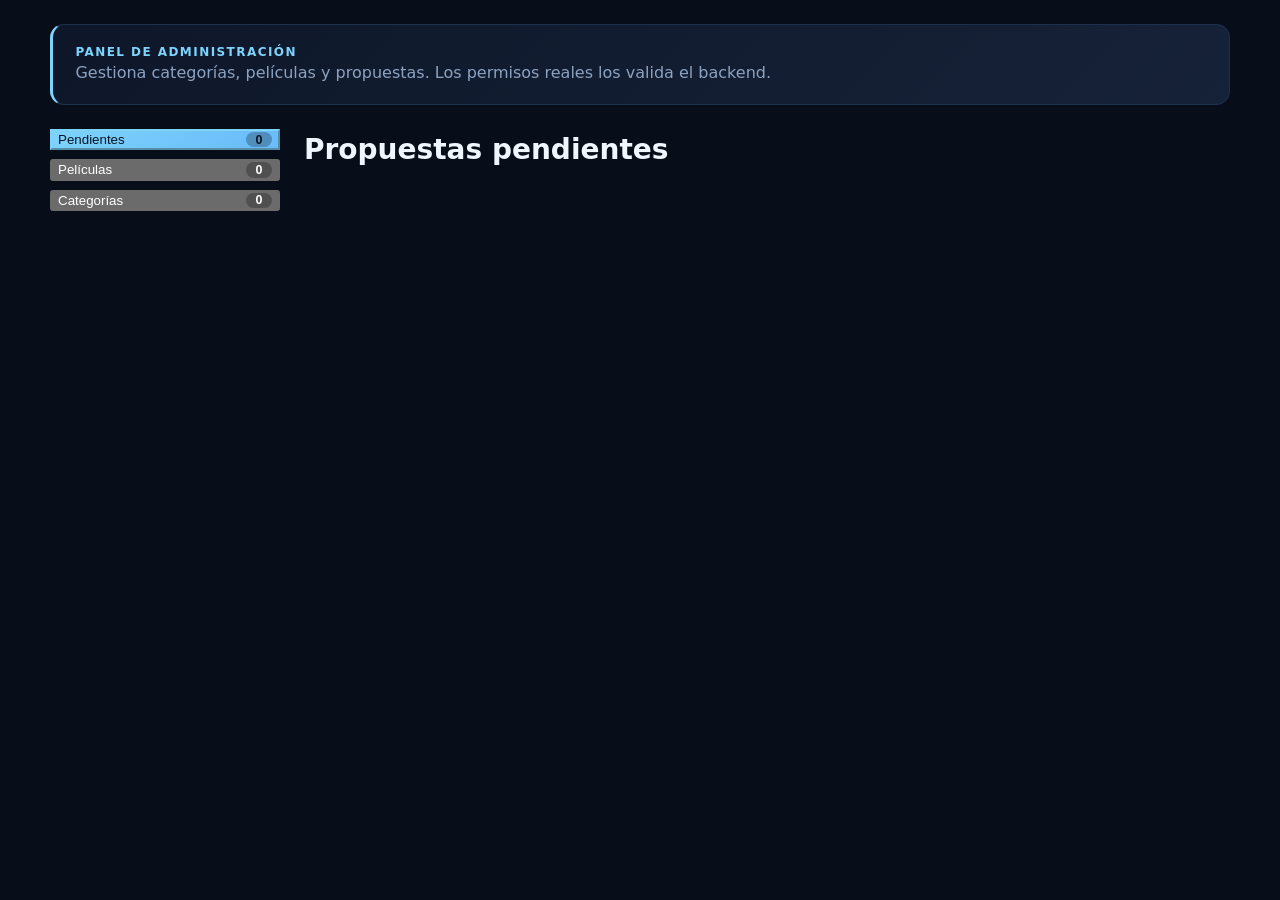
==== commit 01cadefd: "Merge branch 'develop' into diseño" ====
--- a/pages/admin.html
+++ b/pages/admin.html
@@ -2,46 +2,101 @@
 <html lang="es" data-theme="dark">
 <head>
     <meta charset="UTF-8">
-    <meta name="viewport" content="width=device-width, initial-scale=1">
+    <meta name="viewport" content="width=device-width, initial-scale=1.0">
     <title>Administración · KAREN-FLIX</title>
+
+    <!-- Hojas de estilo -->
+    <link rel="stylesheet" href="../css/variables.css">
     <link rel="stylesheet" href="../css/base.css">
-    <link rel="stylesheet" href="../css/variables.css">
+    <link rel="stylesheet" href="../css/components.css">
     <link rel="stylesheet" href="../css/admin.css">
-    <link rel="stylesheet" href="../css/componets.css">
 </head>
 <body>
+    <!-- Navegación global -->
     <div id="navbar"></div>
+
     <main class="contenedor" id="contenido-admin">
-        <div class="admin-banner">
+        <!-- Encabezado de la vista -->
+        <header class="admin-banner">
             <p class="eyebrow">Panel de administración</p>
             <p class="muted">Gestiona categorías, películas y propuestas. Los permisos reales los valida el backend.</p>
-        </div>
+        </header>
 
         <div class="admin">
-            <nav class="admin-menu" aria-label="Secciones del panel">
-                <button class="btn" type="button" data-vista="pendientes" aria-selected="true">Pendientes <span class="contador" id="stat-pendientes">0</span></button>
-                <button class="btn" type="button" data-vista="peliculas" aria-selected="false">Películas <span class="contador" id="stat-peliculas">0</span></button>
-                <button class="btn" type="button" data-vista="categorias" aria-selected="false">Categorías <span class="contador" id="stat-categorias">0</span></button>
+            <!-- Barra de navegación por pestañas -->
+            <nav class="admin-menu" aria-label="Secciones del panel" role="tablist">
+                <button 
+                    class="btn" 
+                    type="button" 
+                    role="tab"
+                    id="tab-pendientes"
+                    aria-controls="vista-pendientes" 
+                    aria-selected="true" 
+                    data-vista="pendientes">
+                    Pendientes <span class="contador" id="stat-pendientes">0</span>
+                </button>
+                <button 
+                    class="btn" 
+                    type="button" 
+                    role="tab"
+                    id="tab-peliculas"
+                    aria-controls="vista-peliculas" 
+                    aria-selected="false" 
+                    data-vista="peliculas">
+                    Películas <span class="contador" id="stat-peliculas">0</span>
+                </button>
+                <button 
+                    class="btn" 
+                    type="button" 
+                    role="tab"
+                    id="tab-categorias"
+                    aria-controls="vista-categorias" 
+                    aria-selected="false" 
+                    data-vista="categorias">
+                    Categorías <span class="contador" id="stat-categorias">0</span>
+                </button>
             </nav>
 
-            <div>
-                <section class="vista" id="vista-pendientes">
+            <!-- Contenedor de paneles -->
+            <div class="admin-contenido">
+                <!-- Sección: Pendientes -->
+                <section 
+                    class="vista" 
+                    id="vista-pendientes" 
+                    role="tabpanel" 
+                    aria-labelledby="tab-pendientes">
                     <h1 class="titulo-seccion">Propuestas pendientes</h1>
                     <div id="tabla-pendientes"></div>
                 </section>
 
-                <section class="vista" id="vista-peliculas" hidden>
+                <!-- Sección: Películas -->
+                <section 
+                    class="vista" 
+                    id="vista-peliculas" 
+                    role="tabpanel" 
+                    aria-labelledby="tab-peliculas" 
+                    hidden>
                     <div class="admin-cabecera">
                         <h1 class="titulo-seccion">Películas y series</h1>
-                        <button class="btn btn-primario" type="button" data-accion="nueva-pelicula">+ Nueva película</button>
+                        <button class="btn btn-primario" type="button" data-accion="nueva-pelicula">
+                            + Nueva película
+                        </button>
                     </div>
                     <div id="tabla-peliculas"></div>
                 </section>
 
-                <section class="vista" id="vista-categorias" hidden>
+                <!-- Sección: Categorías -->
+                <section 
+                    class="vista" 
+                    id="vista-categorias" 
+                    role="tabpanel" 
+                    aria-labelledby="tab-categorias" 
+                    hidden>
                     <div class="admin-cabecera">
                         <h1 class="titulo-seccion">Categorías</h1>
-                        <button class="btn btn-primario" type="button" data-accion="nueva-categoria">+ Nueva categoría</button>
+                        <button class="btn btn-primario" type="button" data-accion="nueva-categoria">
+                            + Nueva categoría
+                        </button>
                     </div>
                     <div id="tabla-categorias"></div>
                 </section>
@@ -49,12 +104,23 @@
         </div>
     </main>
 
+    <!-- Modal: Categoría -->
     <dialog id="dlg-categoria" aria-labelledby="titulo-dlg-categoria">
-        <form id="form-categoria" novalidate>
+        <form id="form-categoria" method="dialog" novalidate>
             <h2 id="titulo-dlg-categoria">Nueva categoría</h2>
-            <div class="campo"><label for="c-nombre">Nombre</label><input id="c-nombre" name="nombre" maxlength="50"></div>
-            <div class="campo"><label for="c-desc">Descripción</label><textarea id="c-desc" name="descripcion" rows="3" maxlength="200"></textarea></div>
-            <p class="error-campo" id="error-categoria" role="alert"></p>
+
+            <div class="campo">
+                <label for="c-nombre">Nombre <span aria-hidden="true">*</span></label>
+                <input id="c-nombre" name="nombre" type="text" maxlength="50" required>
+            </div>
+
+            <div class="campo">
+                <label for="c-desc">Descripción</label>
+                <textarea id="c-desc" name="descripcion" rows="3" maxlength="200"></textarea>
+            </div>
+
+            <p class="error-campo" id="error-categoria" role="alert" aria-live="polite"></p>
+
             <div class="acciones">
                 <button class="btn btn-primario" type="submit">Guardar</button>
                 <button class="btn" type="button" data-cerrar="dlg-categoria">Cancelar</button>
@@ -62,47 +128,86 @@
         </form>
     </dialog>
 
+    <!-- Modal: Película -->
     <dialog id="dlg-pelicula" aria-labelledby="titulo-dlg-pelicula">
-        <form id="form-pelicula" novalidate>
+        <form id="form-pelicula" method="dialog" novalidate>
             <h2 id="titulo-dlg-pelicula">Nueva película</h2>
-            <div class="campo"><label for="p-titulo">Título *</label><input id="p-titulo" name="titulo" maxlength="120" required></div>
-            <div class="campo"><label for="p-desc">Descripción *</label><textarea id="p-desc" name="descripcion" rows="3" required></textarea></div>
-            
+
+            <div class="campo">
+                <label for="p-titulo">Título <span aria-hidden="true">*</span></label>
+                <input id="p-titulo" name="titulo" type="text" maxlength="120" required>
+            </div>
+
+            <div class="campo">
+                <label for="p-desc">Descripción <span aria-hidden="true">*</span></label>
+                <textarea id="p-desc" name="descripcion" rows="3" required></textarea>
+            </div>
+
             <div class="grid-form-2">
-                <div class="campo"><label for="p-tipo">Tipo</label>
+                <div class="campo">
+                    <label for="p-tipo">Tipo</label>
                     <select id="p-tipo" name="tipo">
                         <option value="pelicula">Película</option>
                         <option value="serie">Serie</option>
                         <option value="anime">Anime</option>
+                        <option value="documental">Documental</option>
                     </select>
                 </div>
-                <div class="campo"><label for="p-anio">Año *</label><input id="p-anio" name="anio" type="number" min="1900" max="2100" required></div>
+                <div class="campo">
+                    <label for="p-anio">Año <span aria-hidden="true">*</span></label>
+                    <input id="p-anio" name="anio" type="number" min="1900" max="2100" required>
+                </div>
             </div>
 
             <div class="grid-form-2">
-                <div class="campo"><label for="p-duracion">Duración (minutos)</label><input id="p-duracion" name="duracion_minutos" type="number" min="1" max="600" placeholder="Ej: 120"></div>
-                <div class="campo"><label for="p-categoria">Categoría *</label><select id="p-categoria" name="categoria_id" required></select></div>
-            </div>
-
-            <div class="campo"><label for="p-director">Director</label><input id="p-director" name="director" maxlength="150" placeholder="Ej: Christopher Nolan"></div>
-            <div class="campo"><label for="p-actores">Actores (separados por coma)</label><input id="p-actores" name="actores" maxlength="255" placeholder="Ej: Leonardo DiCaprio, Joseph Gordon-Levitt"></div>
-
-            <div class="campo"><label for="p-trailer">Enlace de Tráiler (YouTube)</label><input id="p-trailer" name="trailer_url" type="url" placeholder="https://www.youtube.com/watch?v=..."></div>
+                <div class="campo">
+                    <label for="p-duracion">Duración (minutos)</label>
+                    <input id="p-duracion" name="duracion_minutos" type="number" min="1" max="600" placeholder="Ej: 120">
+                </div>
+                <div class="campo">
+                    <label for="p-categoria">Categoría <span aria-hidden="true">*</span></label>
+                    <select id="p-categoria" name="categoria_id" required>
+                        <option value="" disabled selected>Selecciona una categoría</option>
+                    </select>
+                </div>
+            </div>
+
+            <div class="campo">
+                <label for="p-director">Director</label>
+                <input id="p-director" name="director" type="text" maxlength="150" placeholder="Ej: Christopher Nolan">
+            </div>
+
+            <div class="campo">
+                <label for="p-actores">Actores (separados por coma)</label>
+                <input id="p-actores" name="actores" type="text" maxlength="255" placeholder="Ej: Leonardo DiCaprio, Joseph Gordon-Levitt">
+            </div>
+
+            <div class="campo">
+                <label for="p-trailer">Enlace de Tráiler (YouTube)</label>
+                <input id="p-trailer" name="trailer_url" type="url" placeholder="https://www.youtube.com/watch?v=...">
+            </div>
+
+            <div class="campo">
+                <label for="p-cuevana">Enlace alternativo (opcional)</label>
+                <input id="p-cuevana" name="cuevana_url" type="url" placeholder="https://...">
+            </div>
 
             <!-- HU-17: Subida y visualización de pósters en vivo -->
             <div class="campo">
-                <label for="p-imagen">URL del Póster (Imagen) *</label>
+                <label for="p-imagen">URL del Póster (Imagen) <span aria-hidden="true">*</span></label>
                 <input id="p-imagen" name="imagen_url" type="url" placeholder="https://image.tmdb.org/t/p/... o enlace web" required>
             </div>
+
             <div class="poster-preview-wrap">
-                <span class="preview-label">Previsualización del póster (HU-17):</span>
+                <span class="preview-label">Previsualización del póster:</span>
                 <div class="poster-preview-box">
-                    <img id="p-poster-preview" src="" alt="Previsualización" class="poster-preview-img" hidden>
+                    <img id="p-poster-preview" src="" alt="Previsualización del póster" class="poster-preview-img" hidden>
                     <p id="p-poster-placeholder" class="poster-placeholder">Ingresa una URL de imagen válida para previsualizar</p>
                 </div>
             </div>
 
-            <p class="error-campo" id="error-pelicula" role="alert"></p>
+            <p class="error-campo" id="error-pelicula" role="alert" aria-live="polite"></p>
+
             <div class="acciones">
                 <button class="btn btn-primario" type="submit">Guardar</button>
                 <button class="btn" type="button" data-cerrar="dlg-pelicula">Cancelar</button>
@@ -110,6 +215,7 @@
         </form>
     </dialog>
 
+    <!-- Scripts -->
     <script type="module" src="../js/pages/admin.js"></script>
 </body>
 </html>
